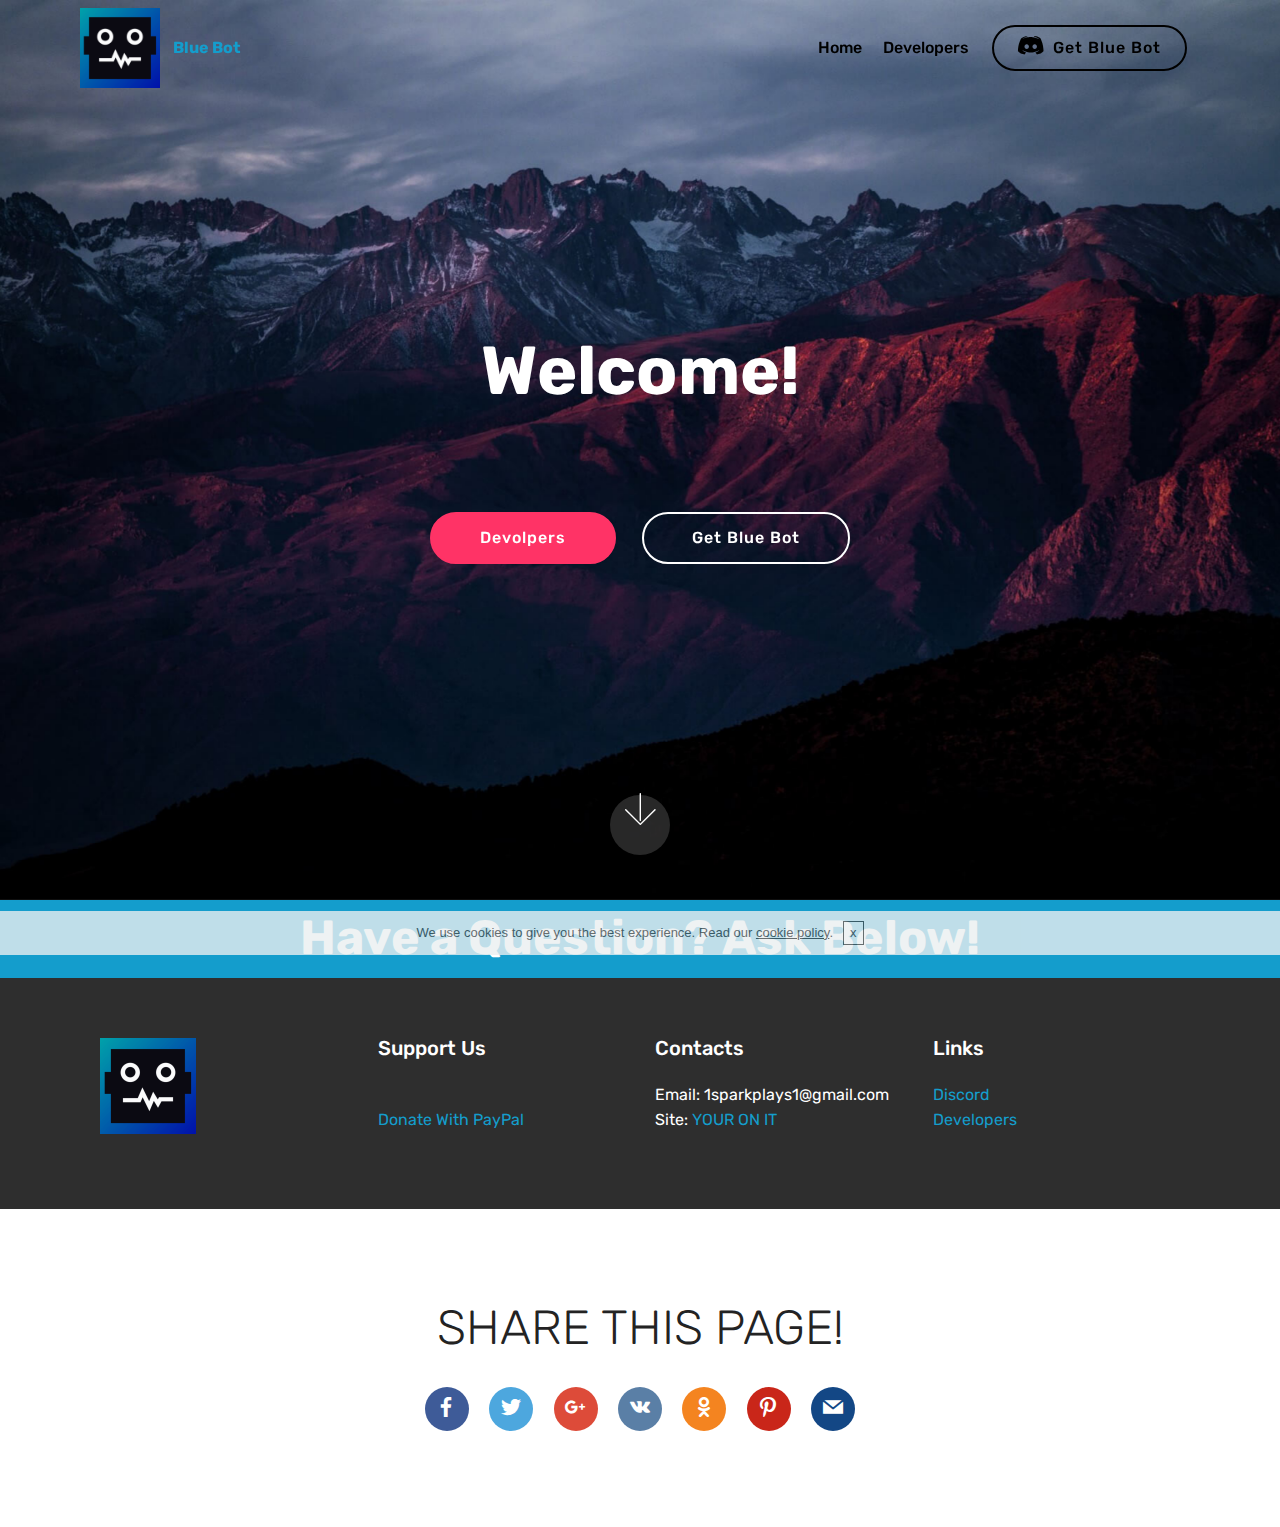
==== index.html @ a5792d83 "create github pages" ====
<!DOCTYPE html>
<html >
<head>
  <!-- Site made with Mobirise Website Builder v4.7.7, https://mobirise.com -->
  <meta charset="UTF-8">
  <meta http-equiv="X-UA-Compatible" content="IE=edge">
  <meta name="generator" content="Mobirise v4.7.7, mobirise.com">
  <meta name="viewport" content="width=device-width, initial-scale=1, minimum-scale=1">
  <link rel="shortcut icon" href="assets/images/08c8d04b954ec194db150d49f2ed9552-128x128.png" type="image/x-icon">
  <meta name="description" content="">
  <title>Home</title>
  <link rel="stylesheet" href="assets/web/assets/mobirise-icons/mobirise-icons.css">
  <link rel="stylesheet" href="assets/tether/tether.min.css">
  <link rel="stylesheet" href="assets/soundcloud-plugin/style.css">
  <link rel="stylesheet" href="assets/bootstrap/css/bootstrap.min.css">
  <link rel="stylesheet" href="assets/bootstrap/css/bootstrap-grid.min.css">
  <link rel="stylesheet" href="assets/bootstrap/css/bootstrap-reboot.min.css">
  <link rel="stylesheet" href="assets/facebook-plugin/style.css">
  <link rel="stylesheet" href="assets/socicon/css/styles.css">
  <link rel="stylesheet" href="assets/gdpr-plugin/gdpr-styles.css">
  <link rel="stylesheet" href="assets/dropdown/css/style.css">
  <link rel="stylesheet" href="assets/theme/css/style.css">
  <link rel="stylesheet" href="assets/mobirise/css/mbr-additional.css" type="text/css">
  
  
  
</head>
<body>
  <section class="menu cid-qTPZRqbiDo" once="menu" id="menu2-f">

    

    <nav class="navbar navbar-expand beta-menu navbar-dropdown align-items-center navbar-fixed-top navbar-toggleable-sm bg-color transparent">
        <button class="navbar-toggler navbar-toggler-right" type="button" data-toggle="collapse" data-target="#navbarSupportedContent" aria-controls="navbarSupportedContent" aria-expanded="false" aria-label="Toggle navigation">
            <div class="hamburger">
                <span></span>
                <span></span>
                <span></span>
                <span></span>
            </div>
        </button>
        <div class="menu-logo">
            <div class="navbar-brand">
                <span class="navbar-logo">
                    <a href="index.html">
                        <img src="assets/images/08c8d04b954ec194db150d49f2ed9552-192x192.png" alt="Mobirise" title="" style="height: 5rem;">
                    </a>
                </span>
                <span class="navbar-caption-wrap"><a class="navbar-caption text-primary display-4" href="index.html">
                        Blue Bot</a></span>
            </div>
        </div>
        <div class="collapse navbar-collapse" id="navbarSupportedContent">
            <ul class="navbar-nav nav-dropdown" data-app-modern-menu="true"><li class="nav-item">
                    <a class="nav-link link text-black display-4" href="index.html">
                        Home</a>
                </li>
                <li class="nav-item">
                    <a class="nav-link link text-black display-4" href="page1.html">
                        Developers</a>
                </li></ul>
            <div class="navbar-buttons mbr-section-btn"><a class="btn btn-sm btn-black-outline display-4" href="tel:+1-234-567-8901"><span class="socicon socicon-discord mbr-iconfont mbr-iconfont-btn"></span>Get Blue Bot</a></div>
        </div>
    </nav>
</section>

<section class="engine"><a href="https://mobirise.me/q">responsive site templates</a></section><section class="cid-qTkA127IK8 mbr-fullscreen mbr-parallax-background" id="header2-1">

    

    

    <div class="container align-center">
        <div class="row justify-content-md-center">
            <div class="mbr-white col-md-10">
                <h1 class="mbr-section-title mbr-bold pb-3 mbr-fonts-style display-1">
                    Welcome!</h1>
                
                <p class="mbr-text pb-3 mbr-fonts-style display-5">&nbsp;</p>
                <div class="mbr-section-btn"><a class="btn btn-md btn-secondary display-4" href="page1.html">Devolpers<br></a>
                    <a class="btn btn-md btn-white-outline display-4" href="https://discord.gg/A58zQ4x">Get Blue Bot</a></div>
            </div>
        </div>
    </div>
    <div class="mbr-arrow hidden-sm-down" aria-hidden="true">
        <a href="#next">
            <i class="mbri-down mbr-iconfont"></i>
        </a>
    </div>
</section>

<section once="" class="cid-qTPp5qChLN" id="footer6-9">

    

    

    <div class="container">
        <div class="media-container-row align-center mbr-white">
            <div class="col-12">
                <p class="mbr-text mb-0 mbr-fonts-style display-2"><strong>Have a Question? Ask Below!</strong></p>
            </div>
        </div>
    </div>
</section>

<section class="mbr-section mbr-section__comments" id="facebook-comments-block-8" data-rv-view="8" style="background-color: rgb(20, 157, 204); padding-top: 0rem; padding-bottom: 0rem;">
         
    <div class="mbr-section__container mbr-section__container--isolated addons-container">
        <div class="addons-row">
            
            <div class="addons-container-inner"><div class="googlePlaceholder" data-numposts=""><h2>GOOGLE COMMENTS WILL BE SHOWN ONLY WHEN YOUR SITE IS ONLINE</h2> <img src="assets/images/google-comments.jpg"></div></div>
           
        </div>
    </div>
</section>

<section class="cid-qTkAaeaxX5" id="footer1-2">

    

    

    <div class="container">
        <div class="media-container-row content text-white">
            <div class="col-12 col-md-3">
                <div class="media-wrap">
                    <a href="https://www.youtube.com/channel/UCNK_LqcLs-u08ijDaIgMAhg?view_as=subscriber">
                        <img src="assets/images/08c8d04b954ec194db150d49f2ed9552-192x192.png" alt="Mobirise" title="">
                    </a>
                </div>
            </div>
            <div class="col-12 col-md-3 mbr-fonts-style display-7">
                <h5 class="pb-3">Support Us</h5>
                <p class="mbr-text"><br><a href="https://www.paypal.me/BlueBot">Donate With PayPal</a></p>
            </div>
            <div class="col-12 col-md-3 mbr-fonts-style display-7">
                <h5 class="pb-3">
                    Contacts
                </h5>
                <p class="mbr-text">
                    Email: 1sparkplays1@gmail.com&nbsp;<br>Site: <a href="https://bluebot.tk">YOUR ON IT</a></p>
            </div>
            <div class="col-12 col-md-3 mbr-fonts-style display-7">
                <h5 class="pb-3">
                    Links
                </h5>
                <p class="mbr-text"><a href="https://discord.gg/A58zQ4x" target="_blank">Discord</a><br><a href="page1.html">Developers</a><a href="page1.html"><br></a></p>
            </div>
        </div>
        
    </div>
</section>

<section class="cid-qTPlSfVOID" id="social-buttons3-6">
    
    

    

    <div class="container">
        <div class="media-container-row">
            <div class="col-md-8 align-center">
                <h2 class="pb-3 mbr-section-title mbr-fonts-style display-2">
                    SHARE THIS PAGE!
                </h2>
                <div>
                    <div class="mbr-social-likes">
                        <span class="btn btn-social socicon-bg-facebook facebook mx-2" title="Share link on Facebook">
                            <i class="socicon socicon-facebook"></i>
                        </span>
                        <span class="btn btn-social twitter socicon-bg-twitter mx-2" title="Share link on Twitter">
                            <i class="socicon socicon-twitter"></i>
                        </span>
                        <span class="btn btn-social plusone socicon-bg-googleplus mx-2" title="Share link on Google+">
                            <i class="socicon socicon-googleplus"></i>
                        </span>
                        <span class="btn btn-social vkontakte socicon-bg-vkontakte mx-2" title="Share link on VKontakte">
                            <i class="socicon socicon-vkontakte"></i>
                        </span>
                        <span class="btn btn-social odnoklassniki socicon-bg-odnoklassniki mx-2" title="Share link on Odnoklassniki">
                            <i class="socicon socicon-odnoklassniki"></i>
                        </span>
                        <span class="btn btn-social pinterest socicon-bg-pinterest mx-2" title="Share link on Pinterest">
                            <i class="socicon socicon-pinterest"></i>
                        </span>
                        <span class="btn btn-social mailru socicon-bg-mail mx-2" title="Share link on Mailru">
                            <i class="socicon socicon-mail"></i>
                        </span>
                    </div>
                </div>
            </div>
        </div>
    </div>
</section>


  <script src="assets/web/assets/jquery/jquery.min.js"></script>
  <script src="assets/popper/popper.min.js"></script>
  <script src="assets/tether/tether.min.js"></script>
  <script src="assets/bootstrap/js/bootstrap.min.js"></script>
  <script src="https://connect.facebook.net/en_US/sdk.js#xfbml=1&version=v2.5"></script>
  <script src="https://apis.google.com/js/plusone.js"></script>
  <script src="assets/facebook-plugin/facebook-script.js"></script>
  <script src="assets/cookies-alert-plugin/cookies-alert-core.js"></script>
  <script src="assets/cookies-alert-plugin/cookies-alert-script.js"></script>
  <script src="assets/smoothscroll/smooth-scroll.js"></script>
  <script src="assets/touchswipe/jquery.touch-swipe.min.js"></script>
  <script src="assets/parallax/jarallax.min.js"></script>
  <script src="assets/sociallikes/social-likes.js"></script>
  <script src="assets/dropdown/js/script.min.js"></script>
  <script src="assets/theme/js/script.js"></script>
  
  
<input name="cookieData" type="hidden" data-cookie-text="We use cookies to give you the best experience. Read our <a href='privacy.html'>cookie policy</a>.">
  </body>
</html>
---- assets/web/assets/mobirise-icons/mobirise-icons.css ----
@font-face {
  font-family: 'MobiriseIcons';
  src:  url('mobirise-icons.eot?spat4u');
  src:  url('mobirise-icons.eot?spat4u#iefix') format('embedded-opentype'),
    url('mobirise-icons.ttf?spat4u') format('truetype'),
    url('mobirise-icons.woff?spat4u') format('woff'),
    url('mobirise-icons.svg?spat4u#MobiriseIcons') format('svg');
  font-weight: normal;
  font-style: normal;
}

[class^="mbri-"], [class*=" mbri-"] {
  /* use !important to prevent issues with browser extensions that change fonts */
  font-family: MobiriseIcons !important;
  speak: none;
  font-style: normal;
  font-weight: normal;
  font-variant: normal;
  text-transform: none;
  line-height: 1;

  /* Better Font Rendering =========== */
  -webkit-font-smoothing: antialiased;
  -moz-osx-font-smoothing: grayscale;
}

.mbri-add-submenu:before {
  content: "\e900";
}
.mbri-alert:before {
  content: "\e901";
}
.mbri-align-center:before {
  content: "\e902";
}
.mbri-align-justify:before {
  content: "\e903";
}
.mbri-align-left:before {
  content: "\e904";
}
.mbri-align-right:before {
  content: "\e905";
}
.mbri-android:before {
  content: "\e906";
}
.mbri-apple:before {
  content: "\e907";
}
.mbri-arrow-down:before {
  content: "\e908";
}
.mbri-arrow-next:before {
  content: "\e909";
}
.mbri-arrow-prev:before {
  content: "\e90a";
}
.mbri-arrow-up:before {
  content: "\e90b";
}
.mbri-bold:before {
  content: "\e90c";
}
.mbri-bookmark:before {
  content: "\e90d";
}
.mbri-bootstrap:before {
  content: "\e90e";
}
.mbri-briefcase:before {
  content: "\e90f";
}
.mbri-browse:before {
  content: "\e910";
}
.mbri-bulleted-list:before {
  content: "\e911";
}
.mbri-calendar:before {
  content: "\e912";
}
.mbri-camera:before {
  content: "\e913";
}
.mbri-cart-add:before {
  content: "\e914";
}
.mbri-cart-full:before {
  content: "\e915";
}
.mbri-cash:before {
  content: "\e916";
}
.mbri-change-style:before {
  content: "\e917";
}
.mbri-chat:before {
  content: "\e918";
}
.mbri-clock:before {
  content: "\e919";
}
.mbri-close:before {
  content: "\e91a";
}
.mbri-cloud:before {
  content: "\e91b";
}
.mbri-code:before {
  content: "\e91c";
}
.mbri-contact-form:before {
  content: "\e91d";
}
.mbri-credit-card:before {
  content: "\e91e";
}
.mbri-cursor-click:before {
  content: "\e91f";
}
.mbri-cust-feedback:before {
  content: "\e920";
}
.mbri-database:before {
  content: "\e921";
}
.mbri-delivery:before {
  content: "\e922";
}
.mbri-desktop:before {
  content: "\e923";
}
.mbri-devices:before {
  content: "\e924";
}
.mbri-down:before {
  content: "\e925";
}
.mbri-download:before {
  content: "\e989";
}
.mbri-drag-n-drop:before {
  content: "\e927";
}
.mbri-drag-n-drop2:before {
  content: "\e928";
}
.mbri-edit:before {
  content: "\e929";
}
.mbri-edit2:before {
  content: "\e92a";
}
.mbri-error:before {
  content: "\e92b";
}
.mbri-extension:before {
  content: "\e92c";
}
.mbri-features:before {
  content: "\e92d";
}
.mbri-file:before {
  content: "\e92e";
}
.mbri-flag:before {
  content: "\e92f";
}
.mbri-folder:before {
  content: "\e930";
}
.mbri-gift:before {
  content: "\e931";
}
.mbri-github:before {
  content: "\e932";
}
.mbri-globe:before {
  content: "\e933";
}
.mbri-globe-2:before {
  content: "\e934";
}
.mbri-growing-chart:before {
  content: "\e935";
}
.mbri-hearth:before {
  content: "\e936";
}
.mbri-help:before {
  content: "\e937";
}
.mbri-home:before {
  content: "\e938";
}
.mbri-hot-cup:before {
  content: "\e939";
}
.mbri-idea:before {
  content: "\e93a";
}
.mbri-image-gallery:before {
  content: "\e93b";
}
.mbri-image-slider:before {
  content: "\e93c";
}
.mbri-info:before {
  content: "\e93d";
}
.mbri-italic:before {
  content: "\e93e";
}
.mbri-key:before {
  content: "\e93f";
}
.mbri-laptop:before {
  content: "\e940";
}
.mbri-layers:before {
  content: "\e941";
}
.mbri-left-right:before {
  content: "\e942";
}
.mbri-left:before {
  content: "\e943";
}
.mbri-letter:before {
  content: "\e944";
}
.mbri-like:before {
  content: "\e945";
}
.mbri-link:before {
  content: "\e946";
}
.mbri-lock:before {
  content: "\e947";
}
.mbri-login:before {
  content: "\e948";
}
.mbri-logout:before {
  content: "\e949";
}
.mbri-magic-stick:before {
  content: "\e94a";
}
.mbri-map-pin:before {
  content: "\e94b";
}
.mbri-menu:before {
  content: "\e94c";
}
.mbri-mobile:before {
  content: "\e94d";
}
.mbri-mobile2:before {
  content: "\e94e";
}
.mbri-mobirise:before {
  content: "\e94f";
}
.mbri-more-horizontal:before {
  content: "\e950";
}
.mbri-more-vertical:before {
  content: "\e951";
}
.mbri-music:before {
  content: "\e952";
}
.mbri-new-file:before {
  content: "\e953";
}
.mbri-numbered-list:before {
  content: "\e954";
}
.mbri-opened-folder:before {
  content: "\e955";
}
.mbri-pages:before {
  content: "\e956";
}
.mbri-paper-plane:before {
  content: "\e957";
}
.mbri-paperclip:before {
  content: "\e958";
}
.mbri-photo:before {
  content: "\e959";
}
.mbri-photos:before {
  content: "\e95a";
}
.mbri-pin:before {
  content: "\e95b";
}
.mbri-play:before {
  content: "\e95c";
}
.mbri-plus:before {
  content: "\e95d";
}
.mbri-preview:before {
  content: "\e95e";
}
.mbri-print:before {
  content: "\e95f";
}
.mbri-protect:before {
  content: "\e960";
}
.mbri-question:before {
  content: "\e961";
}
.mbri-quote-left:before {
  content: "\e962";
}
.mbri-quote-right:before {
  content: "\e963";
}
.mbri-refresh:before {
  content: "\e964";
}
.mbri-responsive:before {
  content: "\e965";
}
.mbri-right:before {
  content: "\e966";
}
.mbri-rocket:before {
  content: "\e967";
}
.mbri-sad-face:before {
  content: "\e968";
}
.mbri-sale:before {
  content: "\e969";
}
.mbri-save:before {
  content: "\e96a";
}
.mbri-search:before {
  content: "\e96b";
}
.mbri-setting:before {
  content: "\e96c";
}
.mbri-setting2:before {
  content: "\e96d";
}
.mbri-setting3:before {
  content: "\e96e";
}
.mbri-share:before {
  content: "\e96f";
}
.mbri-shopping-bag:before {
  content: "\e970";
}
.mbri-shopping-basket:before {
  content: "\e971";
}
.mbri-shopping-cart:before {
  content: "\e972";
}
.mbri-sites:before {
  content: "\e973";
}
.mbri-smile-face:before {
  content: "\e974";
}
.mbri-speed:before {
  content: "\e975";
}
.mbri-star:before {
  content: "\e976";
}
.mbri-success:before {
  content: "\e977";
}
.mbri-sun:before {
  content: "\e978";
}
.mbri-sun2:before {
  content: "\e979";
}
.mbri-tablet:before {
  content: "\e97a";
}
.mbri-tablet-vertical:before {
  content: "\e97b";
}
.mbri-target:before {
  content: "\e97c";
}
.mbri-timer:before {
  content: "\e97d";
}
.mbri-to-ftp:before {
  content: "\e97e";
}
.mbri-to-local-drive:before {
  content: "\e97f";
}
.mbri-touch-swipe:before {
  content: "\e980";
}
.mbri-touch:before {
  content: "\e981";
}
.mbri-trash:before {
  content: "\e982";
}
.mbri-underline:before {
  content: "\e983";
}
.mbri-unlink:before {
  content: "\e984";
}
.mbri-unlock:before {
  content: "\e985";
}
.mbri-up-down:before {
  content: "\e986";
}
.mbri-up:before {
  content: "\e987";
}
.mbri-update:before {
  content: "\e988";
}
.mbri-upload:before {
 content: "\e926"; 
}
.mbri-user:before {
  content: "\e98a";
}
.mbri-user2:before {
  content: "\e98b";
}
.mbri-users:before {
  content: "\e98c";
}
.mbri-video:before {
  content: "\e98d";
}
.mbri-video-play:before {
  content: "\e98e";
}
.mbri-watch:before {
  content: "\e98f";
}
.mbri-website-theme:before {
  content: "\e990";
}
.mbri-wifi:before {
  content: "\e991";
}
.mbri-windows:before {
  content: "\e992";
}
.mbri-zoom-out:before {
  content: "\e993";
}
.mbri-redo:before {
  content: "\e994";
}
.mbri-undo:before {
  content: "\e995";
}
---- assets/soundcloud-plugin/style.css ----
.addons-container {
  position: relative;
  margin-left: auto;
  margin-right: auto;
  padding-right: 15px;
  padding-left: 15px; }
  @media (min-width: 576px) {
    .addons-container {
      padding-right: 15px;
      padding-left: 15px; } }
  @media (min-width: 768px) {
    .addons-container {
      padding-right: 15px;
      padding-left: 15px; } }
  @media (min-width: 992px) {
    .addons-container {
      padding-right: 15px;
      padding-left: 15px; } }
  @media (min-width: 1200px) {
    .addons-container {
      padding-right: 15px;
      padding-left: 15px; } }
  @media (min-width: 576px) {
    .addons-container {
      width: 540px;
      max-width: 100%; } }
  @media (min-width: 768px) {
    .addons-container {
      width: 720px;
      max-width: 100%; } }
  @media (min-width: 992px) {
    .addons-container {
      width: 960px;
      max-width: 100%; } }
  @media (min-width: 1200px) {
    .addons-container {
      width: 1140px;
      max-width: 100%; } }

.addons-container-inner{
    position: relative;
    width: 100%;
    min-height: 1px;
    padding-right: 15px;
    padding-left: 15px;
}
@media (min-width: 567px) {
    .addons-container-inner{
        -ms-flex: 0 0 66.666667%;
        flex: 0 0 66.666667%;
        max-width: 66.666667%;
    }
}
.addons-row{
    display: flex;
    justify-content:center;
}
---- assets/facebook-plugin/style.css ----
.mbr-section.mbr-section__comments{
    position: relative;
}
.mbr-section__comments{
    background-size: cover;
}
.addons-container {
  position: relative;
  margin-left: auto;
  margin-right: auto;
  padding-right: 15px;
  padding-left: 15px; }
  @media (min-width: 576px) {
    .addons-container {
      padding-right: 15px;
      padding-left: 15px; } }
  @media (min-width: 768px) {
    .addons-container {
      padding-right: 15px;
      padding-left: 15px; } }
  @media (min-width: 992px) {
    .addons-container {
      padding-right: 15px;
      padding-left: 15px; } }
  @media (min-width: 1200px) {
    .addons-container {
      padding-right: 15px;
      padding-left: 15px; } }
  @media (min-width: 576px) {
    .addons-container {
      width: 540px;
      max-width: 100%; } }
  @media (min-width: 768px) {
    .addons-container {
      width: 720px;
      max-width: 100%; } }
  @media (min-width: 992px) {
    .addons-container {
      width: 960px;
      max-width: 100%; } }
  @media (min-width: 1200px) {
    .addons-container {
      width: 1140px;
      max-width: 100%; } }

.addons-container-inner{
    position: relative;
    width: 100%;
    min-height: 1px;
    padding-right: 15px;
    padding-left: 15px;
}
@media (min-width: 567px) {
    .addons-container-inner{
        -ms-flex: 0 0 66.666667%;
        flex: 0 0 66.666667%;
        max-width: 66.666667%;
    }
}
.addons-row{
    display: flex;
    justify-content:center;
}
---- assets/socicon/css/styles.css ----
@charset "UTF-8";

@font-face {
  font-family: "socicon";
  src:url("../fonts/socicon.eot");
  src:url("../fonts/socicon.eot?#iefix") format("embedded-opentype"),
    url("../fonts/socicon.woff") format("woff"),
    url("../fonts/socicon.ttf") format("truetype"),
    url("../fonts/socicon.svg#socicon") format("svg");
  font-weight: normal;
  font-style: normal;

}

[data-icon]:before {
  font-family: "socicon" !important;
  content: attr(data-icon);
  font-style: normal !important;
  font-weight: normal !important;
  font-variant: normal !important;
  text-transform: none !important;
  speak: none;
  line-height: 1;
  -webkit-font-smoothing: antialiased;
  -moz-osx-font-smoothing: grayscale;
}

[class^="socicon-"]:before,
[class*=" socicon-"]:before {
  font-family: "socicon" !important;
  font-style: normal !important;
  font-weight: normal !important;
  font-variant: normal !important;
  text-transform: none !important;
  speak: none;
  line-height: 1;
  -webkit-font-smoothing: antialiased;
  -moz-osx-font-smoothing: grayscale;
}

.socicon-modelmayhem:before {
  content: "\e000";
}
.socicon-mixcloud:before {
  content: "\e001";
}
.socicon-drupal:before {
  content: "\e002";
}
.socicon-swarm:before {
  content: "\e003";
}
.socicon-istock:before {
  content: "\e004";
}
.socicon-yammer:before {
  content: "\e005";
}
.socicon-ello:before {
  content: "\e006";
}
.socicon-stackoverflow:before {
  content: "\e007";
}
.socicon-persona:before {
  content: "\e008";
}
.socicon-triplej:before {
  content: "\e009";
}
.socicon-houzz:before {
  content: "\e00a";
}
.socicon-rss:before {
  content: "\e00b";
}
.socicon-paypal:before {
  content: "\e00c";
}
.socicon-odnoklassniki:before {
  content: "\e00d";
}
.socicon-airbnb:before {
  content: "\e00e";
}
.socicon-periscope:before {
  content: "\e00f";
}
.socicon-outlook:before {
  content: "\e010";
}
.socicon-coderwall:before {
  content: "\e011";
}
.socicon-tripadvisor:before {
  content: "\e012";
}
.socicon-appnet:before {
  content: "\e013";
}
.socicon-goodreads:before {
  content: "\e014";
}
.socicon-tripit:before {
  content: "\e015";
}
.socicon-lanyrd:before {
  content: "\e016";
}
.socicon-slideshare:before {
  content: "\e017";
}
.socicon-buffer:before {
  content: "\e018";
}
.socicon-disqus:before {
  content: "\e019";
}
.socicon-vkontakte:before {
  content: "\e01a";
}
.socicon-whatsapp:before {
  content: "\e01b";
}
.socicon-patreon:before {
  content: "\e01c";
}
.socicon-storehouse:before {
  content: "\e01d";
}
.socicon-pocket:before {
  content: "\e01e";
}
.socicon-mail:before {
  content: "\e01f";
}
.socicon-blogger:before {
  content: "\e020";
}
.socicon-technorati:before {
  content: "\e021";
}
.socicon-reddit:before {
  content: "\e022";
}
.socicon-dribbble:before {
  content: "\e023";
}
.socicon-stumbleupon:before {
  content: "\e024";
}
.socicon-digg:before {
  content: "\e025";
}
.socicon-envato:before {
  content: "\e026";
}
.socicon-behance:before {
  content: "\e027";
}
.socicon-delicious:before {
  content: "\e028";
}
.socicon-deviantart:before {
  content: "\e029";
}
.socicon-forrst:before {
  content: "\e02a";
}
.socicon-play:before {
  content: "\e02b";
}
.socicon-zerply:before {
  content: "\e02c";
}
.socicon-wikipedia:before {
  content: "\e02d";
}
.socicon-apple:before {
  content: "\e02e";
}
.socicon-flattr:before {
  content: "\e02f";
}
.socicon-github:before {
  content: "\e030";
}
.socicon-renren:before {
  content: "\e031";
}
.socicon-friendfeed:before {
  content: "\e032";
}
.socicon-newsvine:before {
  content: "\e033";
}
.socicon-identica:before {
  content: "\e034";
}
.socicon-bebo:before {
  content: "\e035";
}
.socicon-zynga:before {
  content: "\e036";
}
.socicon-steam:before {
  content: "\e037";
}
.socicon-xbox:before {
  content: "\e038";
}
.socicon-windows:before {
  content: "\e039";
}
.socicon-qq:before {
  content: "\e03a";
}
.socicon-douban:before {
  content: "\e03b";
}
.socicon-meetup:before {
  content: "\e03c";
}
.socicon-playstation:before {
  content: "\e03d";
}
.socicon-android:before {
  content: "\e03e";
}
.socicon-snapchat:before {
  content: "\e03f";
}
.socicon-twitter:before {
  content: "\e040";
}
.socicon-facebook:before {
  content: "\e041";
}
.socicon-googleplus:before {
  content: "\e042";
}
.socicon-pinterest:before {
  content: "\e043";
}
.socicon-foursquare:before {
  content: "\e044";
}
.socicon-yahoo:before {
  content: "\e045";
}
.socicon-skype:before {
  content: "\e046";
}
.socicon-yelp:before {
  content: "\e047";
}
.socicon-feedburner:before {
  content: "\e048";
}
.socicon-linkedin:before {
  content: "\e049";
}
.socicon-viadeo:before {
  content: "\e04a";
}
.socicon-xing:before {
  content: "\e04b";
}
.socicon-myspace:before {
  content: "\e04c";
}
.socicon-soundcloud:before {
  content: "\e04d";
}
.socicon-spotify:before {
  content: "\e04e";
}
.socicon-grooveshark:before {
  content: "\e04f";
}
.socicon-lastfm:before {
  content: "\e050";
}
.socicon-youtube:before {
  content: "\e051";
}
.socicon-vimeo:before {
  content: "\e052";
}
.socicon-dailymotion:before {
  content: "\e053";
}
.socicon-vine:before {
  content: "\e054";
}
.socicon-flickr:before {
  content: "\e055";
}
.socicon-500px:before {
  content: "\e056";
}
.socicon-wordpress:before {
  content: "\e058";
}
.socicon-tumblr:before {
  content: "\e059";
}
.socicon-twitch:before {
  content: "\e05a";
}
.socicon-8tracks:before {
  content: "\e05b";
}
.socicon-amazon:before {
  content: "\e05c";
}
.socicon-icq:before {
  content: "\e05d";
}
.socicon-smugmug:before {
  content: "\e05e";
}
.socicon-ravelry:before {
  content: "\e05f";
}
.socicon-weibo:before {
  content: "\e060";
}
.socicon-baidu:before {
  content: "\e061";
}
.socicon-angellist:before {
  content: "\e062";
}
.socicon-ebay:before {
  content: "\e063";
}
.socicon-imdb:before {
  content: "\e064";
}
.socicon-stayfriends:before {
  content: "\e065";
}
.socicon-residentadvisor:before {
  content: "\e066";
}
.socicon-google:before {
  content: "\e067";
}
.socicon-yandex:before {
  content: "\e068";
}
.socicon-sharethis:before {
  content: "\e069";
}
.socicon-bandcamp:before {
  content: "\e06a";
}
.socicon-itunes:before {
  content: "\e06b";
}
.socicon-deezer:before {
  content: "\e06c";
}
.socicon-telegram:before {
  content: "\e06e";
}
.socicon-openid:before {
  content: "\e06f";
}
.socicon-amplement:before {
  content: "\e070";
}
.socicon-viber:before {
  content: "\e071";
}
.socicon-zomato:before {
  content: "\e072";
}
.socicon-draugiem:before {
  content: "\e074";
}
.socicon-endomodo:before {
  content: "\e075";
}
.socicon-filmweb:before {
  content: "\e076";
}
.socicon-stackexchange:before {
  content: "\e077";
}
.socicon-wykop:before {
  content: "\e078";
}
.socicon-teamspeak:before {
  content: "\e079";
}
.socicon-teamviewer:before {
  content: "\e07a";
}
.socicon-ventrilo:before {
  content: "\e07b";
}
.socicon-younow:before {
  content: "\e07c";
}
.socicon-raidcall:before {
  content: "\e07d";
}
.socicon-mumble:before {
  content: "\e07e";
}
.socicon-medium:before {
  content: "\e06d";
}
.socicon-bebee:before {
  content: "\e07f";
}
.socicon-hitbox:before {
  content: "\e080";
}
.socicon-reverbnation:before {
  content: "\e081";
}
.socicon-formulr:before {
  content: "\e082";
}
.socicon-instagram:before {
  content: "\e057";
}
.socicon-battlenet:before {
  content: "\e083";
}
.socicon-chrome:before {
  content: "\e084";
}
.socicon-discord:before {
  content: "\e086";
}
.socicon-issuu:before {
  content: "\e087";
}
.socicon-macos:before {
  content: "\e088";
}
.socicon-firefox:before {
  content: "\e089";
}
.socicon-opera:before {
  content: "\e08d";
}
.socicon-keybase:before {
  content: "\e090";
}
.socicon-alliance:before {
  content: "\e091";
}
.socicon-livejournal:before {
  content: "\e092";
}
.socicon-googlephotos:before {
  content: "\e093";
}
.socicon-horde:before {
  content: "\e094";
}
.socicon-etsy:before {
  content: "\e095";
}
.socicon-zapier:before {
  content: "\e096";
}
.socicon-google-scholar:before {
  content: "\e097";
}
.socicon-researchgate:before {
  content: "\e098";
}
.socicon-wechat:before {
  content: "\e099";
}
.socicon-strava:before {
  content: "\e09a";
}
.socicon-line:before {
  content: "\e09b";
}
.socicon-lyft:before {
  content: "\e09c";
}
.socicon-uber:before {
  content: "\e09d";
}
.socicon-songkick:before {
  content: "\e09e";
}
.socicon-viewbug:before {
  content: "\e09f";
}
.socicon-googlegroups:before {
  content: "\e0a0";
}
.socicon-quora:before {
  content: "\e073";
}
.socicon-diablo:before {
  content: "\e085";
}
.socicon-blizzard:before {
  content: "\e0a1";
}
.socicon-hearthstone:before {
  content: "\e08b";
}
.socicon-heroes:before {
  content: "\e08a";
}
.socicon-overwatch:before {
  content: "\e08c";
}
.socicon-warcraft:before {
  content: "\e08e";
}
.socicon-starcraft:before {
  content: "\e08f";
}
.socicon-beam:before {
  content: "\e0a2";
}
.socicon-curse:before {
  content: "\e0a3";
}
.socicon-player:before {
  content: "\e0a4";
}
.socicon-streamjar:before {
  content: "\e0a5";
}
.socicon-nintendo:before {
  content: "\e0a6";
}
.socicon-hellocoton:before {
  content: "\e0a7";
}
---- assets/gdpr-plugin/gdpr-styles.css ----
.gdpr-block {
    padding: 10px 0;
    font-size: 14px;
    display: block;
    text-align: center;
}
.gdpr-block.covert {
	display: none;
}
.gdpr-block label input {
    width: 15px;
    margin-right: 10px;
    vertical-align: middle;
}
.gdpr-block label {
    color: #a7a7a7;
    vertical-align: middle;
    user-select: none;
    margin-bottom: 0;
    display: inline;
}
---- assets/dropdown/css/style.css ----
.navbar-dropdown {
  left: 0;
  padding: 0;
  position: absolute;
  right: 0;
  top: 0;
  transition: all 0.45s ease;
  z-index: 1030;
  background: #282828; }
  .navbar-dropdown .navbar-logo {
    margin-right: 0.8rem;
    transition: margin 0.3s ease-in-out;
    vertical-align: middle; }
    .navbar-dropdown .navbar-logo img {
      height: 3.125rem;
      transition: all 0.3s ease-in-out; }
    .navbar-dropdown .navbar-logo.mbr-iconfont {
      font-size: 3.125rem;
      line-height: 3.125rem; }
  .navbar-dropdown .navbar-caption {
    font-weight: 700;
    white-space: normal;
    vertical-align: -4px;
    line-height: 3.125rem !important; }
    .navbar-dropdown .navbar-caption, .navbar-dropdown .navbar-caption:hover {
      color: inherit;
      text-decoration: none; }
  .navbar-dropdown .mbr-iconfont + .navbar-caption {
    vertical-align: -1px; }
  .navbar-dropdown.navbar-fixed-top {
    position: fixed; }
  .navbar-dropdown .navbar-brand span {
    vertical-align: -4px; }
  .navbar-dropdown.bg-color.transparent {
    background: none; }
  .navbar-dropdown.navbar-short .navbar-brand {
    padding: 0.625rem 0; }
    .navbar-dropdown.navbar-short .navbar-brand span {
      vertical-align: -1px; }
  .navbar-dropdown.navbar-short .navbar-caption {
    line-height: 2.375rem !important;
    vertical-align: -2px; }
  .navbar-dropdown.navbar-short .navbar-logo {
    margin-right: 0.5rem; }
    .navbar-dropdown.navbar-short .navbar-logo img {
      height: 2.375rem; }
    .navbar-dropdown.navbar-short .navbar-logo.mbr-iconfont {
      font-size: 2.375rem;
      line-height: 2.375rem; }
  .navbar-dropdown.navbar-short .mbr-table-cell {
    height: 3.625rem; }
  .navbar-dropdown .navbar-close {
    left: 0.6875rem;
    position: fixed;
    top: 0.75rem;
    z-index: 1000; }
  .navbar-dropdown .hamburger-icon {
    content: "";
    display: inline-block;
    vertical-align: middle;
    width: 16px;
    -webkit-box-shadow: 0 -6px 0 1px #282828,0 0 0 1px #282828,0 6px 0 1px #282828;
    -moz-box-shadow: 0 -6px 0 1px #282828,0 0 0 1px #282828,0 6px 0 1px #282828;
    box-shadow: 0 -6px 0 1px #282828,0 0 0 1px #282828,0 6px 0 1px #282828; }

.dropdown-menu .dropdown-toggle[data-toggle="dropdown-submenu"]::after {
  border-bottom: 0.35em solid transparent;
  border-left: 0.35em solid;
  border-right: 0;
  border-top: 0.35em solid transparent;
  margin-left: 0.3rem; }

.dropdown-menu .dropdown-item:focus {
  outline: 0; }

.nav-dropdown {
  font-size: 0.75rem;
  font-weight: 500;
  height: auto !important; }
  .nav-dropdown .nav-btn {
    padding-left: 1rem; }
  .nav-dropdown .link {
    margin: .667em 1.667em;
    font-weight: 500;
    padding: 0;
    transition: color .2s ease-in-out; }
    .nav-dropdown .link.dropdown-toggle {
      margin-right: 2.583em; }
      .nav-dropdown .link.dropdown-toggle::after {
        margin-left: .25rem;
        border-top: 0.35em solid;
        border-right: 0.35em solid transparent;
        border-left: 0.35em solid transparent;
        border-bottom: 0; }
      .nav-dropdown .link.dropdown-toggle[aria-expanded="true"] {
        margin: 0;
        padding: 0.667em 3.263em  0.667em 1.667em; }
  .nav-dropdown .link::after,
  .nav-dropdown .dropdown-item::after {
    color: inherit; }
  .nav-dropdown .btn {
    font-size: 0.75rem;
    font-weight: 700;
    letter-spacing: 0;
    margin-bottom: 0;
    padding-left: 1.25rem;
    padding-right: 1.25rem; }
  .nav-dropdown .dropdown-menu {
    border-radius: 0;
    border: 0;
    left: 0;
    margin: 0;
    padding-bottom: 1.25rem;
    padding-top: 1.25rem;
    position: relative; }
  .nav-dropdown .dropdown-submenu {
    margin-left: 0.125rem;
    top: 0; }
  .nav-dropdown .dropdown-item {
    font-weight: 500;
    line-height: 2;
    padding: 0.3846em 4.615em 0.3846em 1.5385em;
    position: relative;
    transition: color .2s ease-in-out, background-color .2s ease-in-out; }
    .nav-dropdown .dropdown-item::after {
      margin-top: -0.3077em;
      position: absolute;
      right: 1.1538em;
      top: 50%; }
    .nav-dropdown .dropdown-item:focus, .nav-dropdown .dropdown-item:hover {
      background: none; }

@media (max-width: 767px) {
  .nav-dropdown.navbar-toggleable-sm {
    bottom: 0;
    display: none;
    left: 0;
    overflow-x: hidden;
    position: fixed;
    top: 0;
    transform: translateX(-100%);
    -ms-transform: translateX(-100%);
    -webkit-transform: translateX(-100%);
    width: 18.75rem;
    z-index: 999; } }
.nav-dropdown.navbar-toggleable-xl {
  bottom: 0;
  display: none;
  left: 0;
  overflow-x: hidden;
  position: fixed;
  top: 0;
  transform: translateX(-100%);
  -ms-transform: translateX(-100%);
  -webkit-transform: translateX(-100%);
  width: 18.75rem;
  z-index: 999; }

.nav-dropdown-sm {
  display: block !important;
  overflow-x: hidden;
  overflow: auto;
  padding-top: 3.875rem; }
  .nav-dropdown-sm::after {
    content: "";
    display: block;
    height: 3rem;
    width: 100%; }
  .nav-dropdown-sm.collapse.in ~ .navbar-close {
    display: block !important; }
  .nav-dropdown-sm.collapsing, .nav-dropdown-sm.collapse.in {
    transform: translateX(0);
    -ms-transform: translateX(0);
    -webkit-transform: translateX(0);
    transition: all 0.25s ease-out;
    -webkit-transition: all 0.25s ease-out;
    background: #282828; }
  .nav-dropdown-sm.collapsing[aria-expanded="false"] {
    transform: translateX(-100%);
    -ms-transform: translateX(-100%);
    -webkit-transform: translateX(-100%); }
  .nav-dropdown-sm .nav-item {
    display: block;
    margin-left: 0 !important;
    padding-left: 0; }
  .nav-dropdown-sm .link,
  .nav-dropdown-sm .dropdown-item {
    border-top: 1px dotted rgba(255, 255, 255, 0.1);
    font-size: 0.8125rem;
    line-height: 1.6;
    margin: 0 !important;
    padding: 0.875rem 2.4rem 0.875rem 1.5625rem !important;
    position: relative;
    white-space: normal; }
    .nav-dropdown-sm .link:focus, .nav-dropdown-sm .link:hover,
    .nav-dropdown-sm .dropdown-item:focus,
    .nav-dropdown-sm .dropdown-item:hover {
      background: rgba(0, 0, 0, 0.2) !important;
      color: #c0a375; }
  .nav-dropdown-sm .nav-btn {
    position: relative;
    padding: 1.5625rem 1.5625rem 0 1.5625rem; }
    .nav-dropdown-sm .nav-btn::before {
      border-top: 1px dotted rgba(255, 255, 255, 0.1);
      content: "";
      left: 0;
      position: absolute;
      top: 0;
      width: 100%; }
    .nav-dropdown-sm .nav-btn + .nav-btn {
      padding-top: 0.625rem; }
      .nav-dropdown-sm .nav-btn + .nav-btn::before {
        display: none; }
  .nav-dropdown-sm .btn {
    padding: 0.625rem 0; }
  .nav-dropdown-sm .dropdown-toggle[data-toggle="dropdown-submenu"]::after {
    margin-left: .25rem;
    border-top: 0.35em solid;
    border-right: 0.35em solid transparent;
    border-left: 0.35em solid transparent;
    border-bottom: 0; }
  .nav-dropdown-sm .dropdown-toggle[data-toggle="dropdown-submenu"][aria-expanded="true"]::after {
    border-top: 0;
    border-right: 0.35em solid transparent;
    border-left: 0.35em solid transparent;
    border-bottom: 0.35em solid; }
  .nav-dropdown-sm .dropdown-menu {
    margin: 0;
    padding: 0;
    position: relative;
    top: 0;
    left: 0;
    width: 100%;
    border: 0;
    float: none;
    border-radius: 0;
    background: none; }
  .nav-dropdown-sm .dropdown-submenu {
    left: 100%;
    margin-left: 0.125rem;
    margin-top: -1.25rem;
    top: 0; }

.navbar-toggleable-sm .nav-dropdown .dropdown-menu {
  position: absolute; }

.navbar-toggleable-sm .nav-dropdown .dropdown-submenu {
  left: 100%;
  margin-left: 0.125rem;
  margin-top: -1.25rem;
  top: 0; }

.navbar-toggleable-sm.opened .nav-dropdown .dropdown-menu {
  position: relative; }

.navbar-toggleable-sm.opened .nav-dropdown .dropdown-submenu {
  left: 0;
  margin-left: 00rem;
  margin-top: 0rem;
  top: 0; }

.is-builder .nav-dropdown.collapsing {
  transition: none !important; }

/*# sourceMappingURL=style.css.map */
---- assets/theme/css/style.css ----
.engine {
	position: absolute;
	text-indent: -2400px;
	text-align: center;
	padding: 0;
	top: 0;
	left: -2400px;
}/*!
 * Mobirise v4 theme (https://mobirise.com/)
 * Copyright 2017 Mobirise
 */
section {
  background-color: #eeeeee; }

section,
.container,
.container-fluid {
  position: relative;
  word-wrap: break-word; }

a.mbr-iconfont:hover {
  text-decoration: none; }

.article .lead p, .article .lead ul, .article .lead ol, .article .lead pre, .article .lead blockquote {
  margin-bottom: 0; }

a {
  font-style: normal;
  font-weight: 400;
  cursor: pointer; }
  a, a:hover {
    text-decoration: none; }

figure {
  margin-bottom: 0; }

body {
  color: #232323; }

h1, h2, h3, h4, h5, h6,
.h1, .h2, .h3, .h4, .h5, .h6,
.display-1, .display-2, .display-3, .display-4 {
  line-height: 1;
  word-break: break-word;
  word-wrap: break-word; }

b, strong {
  font-weight: bold; }

blockquote {
  padding: 10px 0 10px 20px;
  position: relative;
  border-left: 2px solid;
  border-color: #ff3366; }

input:-webkit-autofill, input:-webkit-autofill:hover, input:-webkit-autofill:focus, input:-webkit-autofill:active {
  transition-delay: 9999s;
  transition-property: background-color, color; }

textarea[type="hidden"] {
  display: none; }

body {
  position: relative; }

section {
  background-position: 50% 50%;
  background-repeat: no-repeat;
  background-size: cover; }
  section .mbr-background-video,
  section .mbr-background-video-preview {
    position: absolute;
    bottom: 0;
    left: 0;
    right: 0;
    top: 0; }

.hidden {
  visibility: hidden; }

.mbr-z-index20 {
  z-index: 20; }

/*! Base colors */
.mbr-white {
  color: #ffffff; }

.mbr-black {
  color: #000000; }

.mbr-bg-white {
  background-color: #ffffff; }

.mbr-bg-black {
  background-color: #000000; }

/*! Text-aligns */
.align-left {
  text-align: left; }

.align-center {
  text-align: center; }

.align-right {
  text-align: right; }

@media (max-width: 767px) {
  .align-left, .align-center, .align-right, .mbr-section-btn, .mbr-section-title {
    text-align: center; } }
/*! Font-weight  */
.mbr-light {
  font-weight: 300; }

.mbr-regular {
  font-weight: 400; }

.mbr-semibold {
  font-weight: 500; }

.mbr-bold {
  font-weight: 700; }

/*! Media  */
.media-size-item {
  -webkit-flex: 1 1 auto;
  -moz-flex: 1 1 auto;
  -ms-flex: 1 1 auto;
  -o-flex: 1 1 auto;
  flex: 1 1 auto; }

.media-content {
  -webkit-flex-basis: 100%;
  flex-basis: 100%; }

.media-container-row {
  display: -ms-flexbox;
  display: -webkit-flex;
  display: flex;
  -webkit-flex-direction: row;
  -ms-flex-direction: row;
  flex-direction: row;
  -webkit-flex-wrap: wrap;
  -ms-flex-wrap: wrap;
  flex-wrap: wrap;
  -webkit-justify-content: center;
  -ms-flex-pack: center;
  justify-content: center;
  -webkit-align-content: center;
  -ms-flex-line-pack: center;
  align-content: center;
  -webkit-align-items: start;
  -ms-flex-align: start;
  align-items: start; }
  .media-container-row .media-size-item {
    width: 400px; }

.media-container-column {
  display: -ms-flexbox;
  display: -webkit-flex;
  display: flex;
  -webkit-flex-direction: column;
  -ms-flex-direction: column;
  flex-direction: column;
  -webkit-flex-wrap: wrap;
  -ms-flex-wrap: wrap;
  flex-wrap: wrap;
  -webkit-justify-content: center;
  -ms-flex-pack: center;
  justify-content: center;
  -webkit-align-content: center;
  -ms-flex-line-pack: center;
  align-content: center;
  -webkit-align-items: stretch;
  -ms-flex-align: stretch;
  align-items: stretch; }
  .media-container-column > * {
    width: 100%; }

@media (min-width: 992px) {
  .media-container-row {
    -webkit-flex-wrap: nowrap;
    -ms-flex-wrap: nowrap;
    flex-wrap: nowrap; } }
figure {
  overflow: hidden; }

figure[mbr-media-size] {
  transition: width 0.1s; }

.mbr-figure img, .mbr-figure iframe {
  display: block;
  width: 100%; }

.card {
  background-color: transparent;
  border: none; }

.card-img {
  text-align: center;
  flex-shrink: 0; }

.media {
  max-width: 100%;
  margin: 0 auto; }

.mbr-figure {
  -ms-flex-item-align: center;
  -ms-grid-row-align: center;
  -webkit-align-self: center;
  align-self: center; }

.media-container > div {
  max-width: 100%; }

.mbr-figure img, .card-img img {
  width: 100%; }

@media (max-width: 991px) {
  .media-size-item {
    width: auto !important; }

  .media {
    width: auto; }

  .mbr-figure {
    width: 100% !important; } }
/*! Buttons */
.mbr-section-btn {
  margin-left: -.25rem;
  margin-right: -.25rem;
  font-size: 0; }

nav .mbr-section-btn {
  margin-left: 0rem;
  margin-right: 0rem; }

/*! Btn icon margin */
.btn .mbr-iconfont, .btn.btn-sm .mbr-iconfont {
  cursor: pointer;
  margin-right: 0.5rem; }

.btn.btn-md .mbr-iconfont, .btn.btn-md .mbr-iconfont {
  margin-right: 0.8rem; }

.mbr-regular {
  font-weight: 400; }

.mbr-semibold {
  font-weight: 500; }

.mbr-bold {
  font-weight: 700; }

[type="submit"] {
  -webkit-appearance: none; }

/*! Full-screen */
.mbr-fullscreen .mbr-overlay {
  min-height: 100vh; }

.mbr-fullscreen {
  display: flex;
  display: -webkit-flex;
  display: -moz-flex;
  display: -ms-flex;
  display: -o-flex;
  align-items: center;
  -webkit-align-items: center;
  min-height: 100vh;
  padding-top: 3rem;
  padding-bottom: 3rem; }

/*! Map */
.map {
  height: 25rem;
  position: relative; }
  .map iframe {
    width: 100%;
    height: 100%; }

/* Form */
.form-asterisk {
  font-family: initial;
  position: absolute;
  top: -2px;
  font-weight: normal; }

/*! Scroll to top arrow */
.mbr-arrow-up {
  bottom: 25px;
  right: 90px;
  position: fixed;
  text-align: right;
  z-index: 5000;
  color: #ffffff;
  font-size: 32px;
  transform: rotate(180deg);
  -webkit-transform: rotate(180deg); }

.mbr-arrow-up a {
  background: rgba(0, 0, 0, 0.2);
  border-radius: 3px;
  color: #fff;
  display: inline-block;
  height: 60px;
  width: 60px;
  outline-style: none !important;
  position: relative;
  text-decoration: none;
  transition: all .3s ease-in-out;
  cursor: pointer;
  text-align: center; }
  .mbr-arrow-up a:hover {
    background-color: rgba(0, 0, 0, 0.4); }
  .mbr-arrow-up a i {
    line-height: 60px; }

.mbr-arrow-up-icon {
  display: block;
  color: #fff; }

.mbr-arrow-up-icon::before {
  content: "\203a";
  display: inline-block;
  font-family: serif;
  font-size: 32px;
  line-height: 1;
  font-style: normal;
  position: relative;
  top: 6px;
  left: -4px;
  -webkit-transform: rotate(-90deg);
  transform: rotate(-90deg); }

/*! Arrow Down */
.mbr-arrow {
  position: absolute;
  bottom: 45px;
  left: 50%;
  width: 60px;
  height: 60px;
  cursor: pointer;
  background-color: rgba(80, 80, 80, 0.5);
  border-radius: 50%;
  -webkit-transform: translateX(-50%);
  transform: translateX(-50%); }
  .mbr-arrow > a {
    display: inline-block;
    text-decoration: none;
    outline-style: none;
    -webkit-animation: arrowdown 1.7s ease-in-out infinite;
    animation: arrowdown 1.7s ease-in-out infinite; }
    .mbr-arrow > a > i {
      position: absolute;
      top: -2px;
      left: 15px;
      font-size: 2rem; }

@keyframes arrowdown {
  0% {
    transform: translateY(0px);
    -webkit-transform: translateY(0px); }
  50% {
    transform: translateY(-5px);
    -webkit-transform: translateY(-5px); }
  100% {
    transform: translateY(0px);
    -webkit-transform: translateY(0px); } }
@-webkit-keyframes arrowdown {
  0% {
    transform: translateY(0px);
    -webkit-transform: translateY(0px); }
  50% {
    transform: translateY(-5px);
    -webkit-transform: translateY(-5px); }
  100% {
    transform: translateY(0px);
    -webkit-transform: translateY(0px); } }
@media (max-width: 500px) {
  .mbr-arrow-up {
    left: 50%;
    right: auto;
    transform: translateX(-50%) rotate(180deg);
    -webkit-transform: translateX(-50%) rotate(180deg); } }
/*Gradients animation*/
@keyframes gradient-animation {
  from {
    background-position: 0% 100%;
    animation-timing-function: ease-in-out; }
  to {
    background-position: 100% 0%;
    animation-timing-function: ease-in-out; } }
@-webkit-keyframes gradient-animation {
  from {
    background-position: 0% 100%;
    animation-timing-function: ease-in-out; }
  to {
    background-position: 100% 0%;
    animation-timing-function: ease-in-out; } }
.bg-gradient {
  background-size: 200% 200%;
  animation: gradient-animation 5s infinite alternate;
  -webkit-animation: gradient-animation 5s infinite alternate; }

.menu .navbar-brand {
  display: -webkit-flex; }
  .menu .navbar-brand span {
    display: flex;
    display: -webkit-flex; }
  .menu .navbar-brand .navbar-caption-wrap {
    display: -webkit-flex; }
  .menu .navbar-brand .navbar-logo img {
    display: -webkit-flex; }
@media (min-width: 768px) and (max-width: 991px) {
  .menu .navbar-toggleable-sm .navbar-nav {
    display: -webkit-box;
    display: -webkit-flex;
    display: -ms-flexbox; } }
@media (min-width: 992px) {
  .menu .navbar-nav.nav-dropdown {
    display: -webkit-flex; }
  .menu .navbar-toggleable-sm .navbar-collapse {
    display: -webkit-flex !important; } }

/*# sourceMappingURL=style.css.map */
---- assets/mobirise/css/mbr-additional.css ----
@import url(https://fonts.googleapis.com/css?family=Rubik:300,300i,400,400i,500,500i,700,700i,900,900i);





body {
  font-style: normal;
  line-height: 1.5;
}
.mbr-section-title {
  font-style: normal;
  line-height: 1.2;
}
.mbr-section-subtitle {
  line-height: 1.3;
}
.mbr-text {
  font-style: normal;
  line-height: 1.6;
}
.display-1 {
  font-family: 'Rubik', sans-serif;
  font-size: 4.25rem;
}
.display-1 > .mbr-iconfont {
  font-size: 6.8rem;
}
.display-2 {
  font-family: 'Rubik', sans-serif;
  font-size: 3rem;
}
.display-2 > .mbr-iconfont {
  font-size: 4.8rem;
}
.display-4 {
  font-family: 'Rubik', sans-serif;
  font-size: 1rem;
}
.display-4 > .mbr-iconfont {
  font-size: 1.6rem;
}
.display-5 {
  font-family: 'Rubik', sans-serif;
  font-size: 1.5rem;
}
.display-5 > .mbr-iconfont {
  font-size: 2.4rem;
}
.display-7 {
  font-family: 'Rubik', sans-serif;
  font-size: 1rem;
}
.display-7 > .mbr-iconfont {
  font-size: 1.6rem;
}
/* ---- Fluid typography for mobile devices ---- */
/* 1.4 - font scale ratio ( bootstrap == 1.42857 ) */
/* 100vw - current viewport width */
/* (48 - 20)  48 == 48rem == 768px, 20 == 20rem == 320px(minimal supported viewport) */
/* 0.65 - min scale variable, may vary */
@media (max-width: 768px) {
  .display-1 {
    font-size: 3.4rem;
    font-size: calc( 2.1374999999999997rem + (4.25 - 2.1374999999999997) * ((100vw - 20rem) / (48 - 20)));
    line-height: calc( 1.4 * (2.1374999999999997rem + (4.25 - 2.1374999999999997) * ((100vw - 20rem) / (48 - 20))));
  }
  .display-2 {
    font-size: 2.4rem;
    font-size: calc( 1.7rem + (3 - 1.7) * ((100vw - 20rem) / (48 - 20)));
    line-height: calc( 1.4 * (1.7rem + (3 - 1.7) * ((100vw - 20rem) / (48 - 20))));
  }
  .display-4 {
    font-size: 0.8rem;
    font-size: calc( 1rem + (1 - 1) * ((100vw - 20rem) / (48 - 20)));
    line-height: calc( 1.4 * (1rem + (1 - 1) * ((100vw - 20rem) / (48 - 20))));
  }
  .display-5 {
    font-size: 1.2rem;
    font-size: calc( 1.175rem + (1.5 - 1.175) * ((100vw - 20rem) / (48 - 20)));
    line-height: calc( 1.4 * (1.175rem + (1.5 - 1.175) * ((100vw - 20rem) / (48 - 20))));
  }
}
/* Buttons */
.btn {
  font-weight: 500;
  border-width: 2px;
  font-style: normal;
  letter-spacing: 1px;
  margin: .4rem .8rem;
  white-space: normal;
  -webkit-transition: all 0.3s ease-in-out;
  -moz-transition: all 0.3s ease-in-out;
  transition: all 0.3s ease-in-out;
  padding: 1rem 3rem;
  border-radius: 3px;
  display: inline-flex;
  align-items: center;
  justify-content: center;
  word-break: break-word;
}
.btn-sm {
  font-weight: 500;
  letter-spacing: 1px;
  -webkit-transition: all 0.3s ease-in-out;
  -moz-transition: all 0.3s ease-in-out;
  transition: all 0.3s ease-in-out;
  padding: 0.6rem 1.5rem;
  border-radius: 3px;
}
.btn-md {
  font-weight: 500;
  letter-spacing: 1px;
  margin: .4rem .8rem !important;
  -webkit-transition: all 0.3s ease-in-out;
  -moz-transition: all 0.3s ease-in-out;
  transition: all 0.3s ease-in-out;
  padding: 1rem 3rem;
  border-radius: 3px;
}
.btn-lg {
  font-weight: 500;
  letter-spacing: 1px;
  margin: .4rem .8rem !important;
  -webkit-transition: all 0.3s ease-in-out;
  -moz-transition: all 0.3s ease-in-out;
  transition: all 0.3s ease-in-out;
  padding: 1.2rem 3.2rem;
  border-radius: 3px;
}
.bg-primary {
  background-color: #149dcc !important;
}
.bg-success {
  background-color: #f7ed4a !important;
}
.bg-info {
  background-color: #82786e !important;
}
.bg-warning {
  background-color: #879a9f !important;
}
.bg-danger {
  background-color: #b1a374 !important;
}
.btn-primary,
.btn-primary:active {
  background-color: #149dcc !important;
  border-color: #149dcc !important;
  color: #ffffff !important;
}
.btn-primary:hover,
.btn-primary:focus,
.btn-primary.focus,
.btn-primary.active {
  color: #ffffff !important;
  background-color: #0d6786 !important;
  border-color: #0d6786 !important;
}
.btn-primary.disabled,
.btn-primary:disabled {
  color: #ffffff !important;
  background-color: #0d6786 !important;
  border-color: #0d6786 !important;
}
.btn-secondary,
.btn-secondary:active {
  background-color: #ff3366 !important;
  border-color: #ff3366 !important;
  color: #ffffff !important;
}
.btn-secondary:hover,
.btn-secondary:focus,
.btn-secondary.focus,
.btn-secondary.active {
  color: #ffffff !important;
  background-color: #e50039 !important;
  border-color: #e50039 !important;
}
.btn-secondary.disabled,
.btn-secondary:disabled {
  color: #ffffff !important;
  background-color: #e50039 !important;
  border-color: #e50039 !important;
}
.btn-info,
.btn-info:active {
  background-color: #82786e !important;
  border-color: #82786e !important;
  color: #ffffff !important;
}
.btn-info:hover,
.btn-info:focus,
.btn-info.focus,
.btn-info.active {
  color: #ffffff !important;
  background-color: #59524b !important;
  border-color: #59524b !important;
}
.btn-info.disabled,
.btn-info:disabled {
  color: #ffffff !important;
  background-color: #59524b !important;
  border-color: #59524b !important;
}
.btn-success,
.btn-success:active {
  background-color: #f7ed4a !important;
  border-color: #f7ed4a !important;
  color: #3f3c03 !important;
}
.btn-success:hover,
.btn-success:focus,
.btn-success.focus,
.btn-success.active {
  color: #3f3c03 !important;
  background-color: #eadd0a !important;
  border-color: #eadd0a !important;
}
.btn-success.disabled,
.btn-success:disabled {
  color: #3f3c03 !important;
  background-color: #eadd0a !important;
  border-color: #eadd0a !important;
}
.btn-warning,
.btn-warning:active {
  background-color: #879a9f !important;
  border-color: #879a9f !important;
  color: #ffffff !important;
}
.btn-warning:hover,
.btn-warning:focus,
.btn-warning.focus,
.btn-warning.active {
  color: #ffffff !important;
  background-color: #617479 !important;
  border-color: #617479 !important;
}
.btn-warning.disabled,
.btn-warning:disabled {
  color: #ffffff !important;
  background-color: #617479 !important;
  border-color: #617479 !important;
}
.btn-danger,
.btn-danger:active {
  background-color: #b1a374 !important;
  border-color: #b1a374 !important;
  color: #ffffff !important;
}
.btn-danger:hover,
.btn-danger:focus,
.btn-danger.focus,
.btn-danger.active {
  color: #ffffff !important;
  background-color: #8b7d4e !important;
  border-color: #8b7d4e !important;
}
.btn-danger.disabled,
.btn-danger:disabled {
  color: #ffffff !important;
  background-color: #8b7d4e !important;
  border-color: #8b7d4e !important;
}
.btn-white {
  color: #333333 !important;
}
.btn-white,
.btn-white:active {
  background-color: #ffffff !important;
  border-color: #ffffff !important;
  color: #808080 !important;
}
.btn-white:hover,
.btn-white:focus,
.btn-white.focus,
.btn-white.active {
  color: #808080 !important;
  background-color: #d9d9d9 !important;
  border-color: #d9d9d9 !important;
}
.btn-white.disabled,
.btn-white:disabled {
  color: #808080 !important;
  background-color: #d9d9d9 !important;
  border-color: #d9d9d9 !important;
}
.btn-black,
.btn-black:active {
  background-color: #333333 !important;
  border-color: #333333 !important;
  color: #ffffff !important;
}
.btn-black:hover,
.btn-black:focus,
.btn-black.focus,
.btn-black.active {
  color: #ffffff !important;
  background-color: #0d0d0d !important;
  border-color: #0d0d0d !important;
}
.btn-black.disabled,
.btn-black:disabled {
  color: #ffffff !important;
  background-color: #0d0d0d !important;
  border-color: #0d0d0d !important;
}
.btn-primary-outline,
.btn-primary-outline:active {
  background: none;
  border-color: #0b566f;
  color: #0b566f;
}
.btn-primary-outline:hover,
.btn-primary-outline:focus,
.btn-primary-outline.focus,
.btn-primary-outline.active {
  color: #ffffff;
  background-color: #149dcc;
  border-color: #149dcc;
}
.btn-primary-outline.disabled,
.btn-primary-outline:disabled {
  color: #ffffff !important;
  background-color: #149dcc !important;
  border-color: #149dcc !important;
}
.btn-secondary-outline,
.btn-secondary-outline:active {
  background: none;
  border-color: #cc0033;
  color: #cc0033;
}
.btn-secondary-outline:hover,
.btn-secondary-outline:focus,
.btn-secondary-outline.focus,
.btn-secondary-outline.active {
  color: #ffffff;
  background-color: #ff3366;
  border-color: #ff3366;
}
.btn-secondary-outline.disabled,
.btn-secondary-outline:disabled {
  color: #ffffff !important;
  background-color: #ff3366 !important;
  border-color: #ff3366 !important;
}
.btn-info-outline,
.btn-info-outline:active {
  background: none;
  border-color: #4b453f;
  color: #4b453f;
}
.btn-info-outline:hover,
.btn-info-outline:focus,
.btn-info-outline.focus,
.btn-info-outline.active {
  color: #ffffff;
  background-color: #82786e;
  border-color: #82786e;
}
.btn-info-outline.disabled,
.btn-info-outline:disabled {
  color: #ffffff !important;
  background-color: #82786e !important;
  border-color: #82786e !important;
}
.btn-success-outline,
.btn-success-outline:active {
  background: none;
  border-color: #d2c609;
  color: #d2c609;
}
.btn-success-outline:hover,
.btn-success-outline:focus,
.btn-success-outline.focus,
.btn-success-outline.active {
  color: #3f3c03;
  background-color: #f7ed4a;
  border-color: #f7ed4a;
}
.btn-success-outline.disabled,
.btn-success-outline:disabled {
  color: #3f3c03 !important;
  background-color: #f7ed4a !important;
  border-color: #f7ed4a !important;
}
.btn-warning-outline,
.btn-warning-outline:active {
  background: none;
  border-color: #55666b;
  color: #55666b;
}
.btn-warning-outline:hover,
.btn-warning-outline:focus,
.btn-warning-outline.focus,
.btn-warning-outline.active {
  color: #ffffff;
  background-color: #879a9f;
  border-color: #879a9f;
}
.btn-warning-outline.disabled,
.btn-warning-outline:disabled {
  color: #ffffff !important;
  background-color: #879a9f !important;
  border-color: #879a9f !important;
}
.btn-danger-outline,
.btn-danger-outline:active {
  background: none;
  border-color: #7a6e45;
  color: #7a6e45;
}
.btn-danger-outline:hover,
.btn-danger-outline:focus,
.btn-danger-outline.focus,
.btn-danger-outline.active {
  color: #ffffff;
  background-color: #b1a374;
  border-color: #b1a374;
}
.btn-danger-outline.disabled,
.btn-danger-outline:disabled {
  color: #ffffff !important;
  background-color: #b1a374 !important;
  border-color: #b1a374 !important;
}
.btn-black-outline,
.btn-black-outline:active {
  background: none;
  border-color: #000000;
  color: #000000;
}
.btn-black-outline:hover,
.btn-black-outline:focus,
.btn-black-outline.focus,
.btn-black-outline.active {
  color: #ffffff;
  background-color: #333333;
  border-color: #333333;
}
.btn-black-outline.disabled,
.btn-black-outline:disabled {
  color: #ffffff !important;
  background-color: #333333 !important;
  border-color: #333333 !important;
}
.btn-white-outline,
.btn-white-outline:active,
.btn-white-outline.active {
  background: none;
  border-color: #ffffff;
  color: #ffffff;
}
.btn-white-outline:hover,
.btn-white-outline:focus,
.btn-white-outline.focus {
  color: #333333;
  background-color: #ffffff;
  border-color: #ffffff;
}
.text-primary {
  color: #149dcc !important;
}
.text-secondary {
  color: #ff3366 !important;
}
.text-success {
  color: #f7ed4a !important;
}
.text-info {
  color: #82786e !important;
}
.text-warning {
  color: #879a9f !important;
}
.text-danger {
  color: #b1a374 !important;
}
.text-white {
  color: #ffffff !important;
}
.text-black {
  color: #000000 !important;
}
a.text-primary:hover,
a.text-primary:focus {
  color: #0b566f !important;
}
a.text-secondary:hover,
a.text-secondary:focus {
  color: #cc0033 !important;
}
a.text-success:hover,
a.text-success:focus {
  color: #d2c609 !important;
}
a.text-info:hover,
a.text-info:focus {
  color: #4b453f !important;
}
a.text-warning:hover,
a.text-warning:focus {
  color: #55666b !important;
}
a.text-danger:hover,
a.text-danger:focus {
  color: #7a6e45 !important;
}
a.text-white:hover,
a.text-white:focus {
  color: #b3b3b3 !important;
}
a.text-black:hover,
a.text-black:focus {
  color: #4d4d4d !important;
}
.alert-success {
  background-color: #70c770;
}
.alert-info {
  background-color: #82786e;
}
.alert-warning {
  background-color: #879a9f;
}
.alert-danger {
  background-color: #b1a374;
}
.mbr-section-btn a.btn:not(.btn-form) {
  border-radius: 100px;
}
.mbr-section-btn a.btn:not(.btn-form):hover,
.mbr-section-btn a.btn:not(.btn-form):focus {
  box-shadow: none !important;
}
.mbr-section-btn a.btn:not(.btn-form):hover,
.mbr-section-btn a.btn:not(.btn-form):focus {
  box-shadow: 0 10px 40px 0 rgba(0, 0, 0, 0.2) !important;
  -webkit-box-shadow: 0 10px 40px 0 rgba(0, 0, 0, 0.2) !important;
}
.mbr-gallery-filter li a {
  border-radius: 100px !important;
}
.mbr-gallery-filter li.active .btn {
  background-color: #149dcc;
  border-color: #149dcc;
  color: #ffffff;
}
.mbr-gallery-filter li.active .btn:focus {
  box-shadow: none;
}
.nav-tabs .nav-link {
  border-radius: 100px !important;
}
.btn-form {
  border-radius: 0;
}
.btn-form:hover {
  cursor: pointer;
}
a,
a:hover {
  color: #149dcc;
}
.mbr-plan-header.bg-primary .mbr-plan-subtitle,
.mbr-plan-header.bg-primary .mbr-plan-price-desc {
  color: #b4e6f8;
}
.mbr-plan-header.bg-success .mbr-plan-subtitle,
.mbr-plan-header.bg-success .mbr-plan-price-desc {
  color: #ffffff;
}
.mbr-plan-header.bg-info .mbr-plan-subtitle,
.mbr-plan-header.bg-info .mbr-plan-price-desc {
  color: #beb8b2;
}
.mbr-plan-header.bg-warning .mbr-plan-subtitle,
.mbr-plan-header.bg-warning .mbr-plan-price-desc {
  color: #ced6d8;
}
.mbr-plan-header.bg-danger .mbr-plan-subtitle,
.mbr-plan-header.bg-danger .mbr-plan-price-desc {
  color: #dfd9c6;
}
/* Scroll to top button*/
.scrollToTop_wraper {
  display: none;
}
#scrollToTop a i:before {
  content: '';
  position: absolute;
  height: 40%;
  top: 25%;
  background: #fff;
  width: 2px;
  left: calc(50% - 1px);
}
#scrollToTop a i:after {
  content: '';
  position: absolute;
  display: block;
  border-top: 2px solid #fff;
  border-right: 2px solid #fff;
  width: 40%;
  height: 40%;
  left: 30%;
  bottom: 30%;
  transform: rotate(135deg);
}
/* Others*/
.note-check a[data-value=Rubik] {
  font-style: normal;
}
.mbr-arrow a {
  color: #ffffff;
}
@media (max-width: 767px) {
  .mbr-arrow {
    display: none;
  }
}
.form-control-label {
  position: relative;
  cursor: pointer;
  margin-bottom: .357em;
  padding: 0;
}
.alert {
  color: #ffffff;
  border-radius: 0;
  border: 0;
  font-size: .875rem;
  line-height: 1.5;
  margin-bottom: 1.875rem;
  padding: 1.25rem;
  position: relative;
}
.alert.alert-form::after {
  background-color: inherit;
  bottom: -7px;
  content: "";
  display: block;
  height: 14px;
  left: 50%;
  margin-left: -7px;
  position: absolute;
  transform: rotate(45deg);
  width: 14px;
}
.form-control {
  background-color: #f5f5f5;
  box-shadow: none;
  color: #565656;
  font-family: 'Rubik', sans-serif;
  font-size: 1rem;
  line-height: 1.43;
  min-height: 3.5em;
  padding: 1.07em .5em;
}
.form-control > .mbr-iconfont {
  font-size: 1.6rem;
}
.form-control,
.form-control:focus {
  border: 1px solid #e8e8e8;
}
.form-active .form-control:invalid {
  border-color: red;
}
.mbr-overlay {
  background-color: #000;
  bottom: 0;
  left: 0;
  opacity: .5;
  position: absolute;
  right: 0;
  top: 0;
  z-index: 0;
}
blockquote {
  font-style: italic;
  padding: 10px 0 10px 20px;
  font-size: 1.09rem;
  position: relative;
  border-color: #149dcc;
  border-width: 3px;
}
ul,
ol,
pre,
blockquote {
  margin-bottom: 2.3125rem;
}
pre {
  background: #f4f4f4;
  padding: 10px 24px;
  white-space: pre-wrap;
}
.inactive {
  -webkit-user-select: none;
  -moz-user-select: none;
  -ms-user-select: none;
  user-select: none;
  pointer-events: none;
  -webkit-user-drag: none;
  user-drag: none;
}
.mbr-section__comments .row {
  justify-content: center;
}
/* Forms */
.mbr-form .btn {
  margin: .4rem 0;
}
.mbr-form .input-group-btn a.btn {
  border-radius: 100px !important;
}
.mbr-form .input-group-btn a.btn:hover {
  box-shadow: 0 10px 40px 0 rgba(0, 0, 0, 0.2);
}
.mbr-form .input-group-btn button[type="submit"] {
  border-radius: 100px !important;
  padding: 1rem 3rem;
}
.mbr-form .input-group-btn button[type="submit"]:hover {
  box-shadow: 0 10px 40px 0 rgba(0, 0, 0, 0.2);
}
.form2 .form-control {
  border-top-left-radius: 100px;
  border-bottom-left-radius: 100px;
}
.form2 .input-group-btn a.btn {
  border-top-left-radius: 0 !important;
  border-bottom-left-radius: 0 !important;
}
.form2 .input-group-btn button[type="submit"] {
  border-top-left-radius: 0 !important;
  border-bottom-left-radius: 0 !important;
}
.form3 input[type="email"] {
  border-radius: 100px !important;
}
@media (max-width: 349px) {
  .form2 input[type="email"] {
    border-radius: 100px !important;
  }
  .form2 .input-group-btn a.btn {
    border-radius: 100px !important;
  }
  .form2 .input-group-btn button[type="submit"] {
    border-radius: 100px !important;
  }
}
@media (max-width: 767px) {
  .btn {
    font-size: .75rem !important;
  }
  .btn .mbr-iconfont {
    font-size: 1rem !important;
  }
}
/* Social block */
.btn-social {
  font-size: 20px;
  border-radius: 50%;
  padding: 0;
  width: 44px;
  height: 44px;
  line-height: 44px;
  text-align: center;
  position: relative;
  border: 2px solid #c0a375;
  border-color: #149dcc;
  color: #232323;
  cursor: pointer;
}
.btn-social i {
  top: 0;
  line-height: 44px;
  width: 44px;
}
.btn-social:hover {
  color: #fff;
  background: #149dcc;
}
.btn-social + .btn {
  margin-left: .1rem;
}
/* Footer */
.mbr-footer-content li::before,
.mbr-footer .mbr-contacts li::before {
  background: #149dcc;
}
.mbr-footer-content li a:hover,
.mbr-footer .mbr-contacts li a:hover {
  color: #149dcc;
}
.footer3 input[type="email"],
.footer4 input[type="email"] {
  border-radius: 100px !important;
}
.footer3 .input-group-btn a.btn,
.footer4 .input-group-btn a.btn {
  border-radius: 100px !important;
}
.footer3 .input-group-btn button[type="submit"],
.footer4 .input-group-btn button[type="submit"] {
  border-radius: 100px !important;
}
/* Headers*/
.header13 .form-inline input[type="email"],
.header14 .form-inline input[type="email"] {
  border-radius: 100px;
}
.header13 .form-inline input[type="text"],
.header14 .form-inline input[type="text"] {
  border-radius: 100px;
}
.header13 .form-inline input[type="tel"],
.header14 .form-inline input[type="tel"] {
  border-radius: 100px;
}
.header13 .form-inline a.btn,
.header14 .form-inline a.btn {
  border-radius: 100px;
}
.header13 .form-inline button,
.header14 .form-inline button {
  border-radius: 100px !important;
}
.offset-1 {
  margin-left: 8.33333%;
}
.offset-2 {
  margin-left: 16.66667%;
}
.offset-3 {
  margin-left: 25%;
}
.offset-4 {
  margin-left: 33.33333%;
}
.offset-5 {
  margin-left: 41.66667%;
}
.offset-6 {
  margin-left: 50%;
}
.offset-7 {
  margin-left: 58.33333%;
}
.offset-8 {
  margin-left: 66.66667%;
}
.offset-9 {
  margin-left: 75%;
}
.offset-10 {
  margin-left: 83.33333%;
}
.offset-11 {
  margin-left: 91.66667%;
}
@media (min-width: 576px) {
  .offset-sm-0 {
    margin-left: 0%;
  }
  .offset-sm-1 {
    margin-left: 8.33333%;
  }
  .offset-sm-2 {
    margin-left: 16.66667%;
  }
  .offset-sm-3 {
    margin-left: 25%;
  }
  .offset-sm-4 {
    margin-left: 33.33333%;
  }
  .offset-sm-5 {
    margin-left: 41.66667%;
  }
  .offset-sm-6 {
    margin-left: 50%;
  }
  .offset-sm-7 {
    margin-left: 58.33333%;
  }
  .offset-sm-8 {
    margin-left: 66.66667%;
  }
  .offset-sm-9 {
    margin-left: 75%;
  }
  .offset-sm-10 {
    margin-left: 83.33333%;
  }
  .offset-sm-11 {
    margin-left: 91.66667%;
  }
}
@media (min-width: 768px) {
  .offset-md-0 {
    margin-left: 0%;
  }
  .offset-md-1 {
    margin-left: 8.33333%;
  }
  .offset-md-2 {
    margin-left: 16.66667%;
  }
  .offset-md-3 {
    margin-left: 25%;
  }
  .offset-md-4 {
    margin-left: 33.33333%;
  }
  .offset-md-5 {
    margin-left: 41.66667%;
  }
  .offset-md-6 {
    margin-left: 50%;
  }
  .offset-md-7 {
    margin-left: 58.33333%;
  }
  .offset-md-8 {
    margin-left: 66.66667%;
  }
  .offset-md-9 {
    margin-left: 75%;
  }
  .offset-md-10 {
    margin-left: 83.33333%;
  }
  .offset-md-11 {
    margin-left: 91.66667%;
  }
}
@media (min-width: 992px) {
  .offset-lg-0 {
    margin-left: 0%;
  }
  .offset-lg-1 {
    margin-left: 8.33333%;
  }
  .offset-lg-2 {
    margin-left: 16.66667%;
  }
  .offset-lg-3 {
    margin-left: 25%;
  }
  .offset-lg-4 {
    margin-left: 33.33333%;
  }
  .offset-lg-5 {
    margin-left: 41.66667%;
  }
  .offset-lg-6 {
    margin-left: 50%;
  }
  .offset-lg-7 {
    margin-left: 58.33333%;
  }
  .offset-lg-8 {
    margin-left: 66.66667%;
  }
  .offset-lg-9 {
    margin-left: 75%;
  }
  .offset-lg-10 {
    margin-left: 83.33333%;
  }
  .offset-lg-11 {
    margin-left: 91.66667%;
  }
}
@media (min-width: 1200px) {
  .offset-xl-0 {
    margin-left: 0%;
  }
  .offset-xl-1 {
    margin-left: 8.33333%;
  }
  .offset-xl-2 {
    margin-left: 16.66667%;
  }
  .offset-xl-3 {
    margin-left: 25%;
  }
  .offset-xl-4 {
    margin-left: 33.33333%;
  }
  .offset-xl-5 {
    margin-left: 41.66667%;
  }
  .offset-xl-6 {
    margin-left: 50%;
  }
  .offset-xl-7 {
    margin-left: 58.33333%;
  }
  .offset-xl-8 {
    margin-left: 66.66667%;
  }
  .offset-xl-9 {
    margin-left: 75%;
  }
  .offset-xl-10 {
    margin-left: 83.33333%;
  }
  .offset-xl-11 {
    margin-left: 91.66667%;
  }
}
.navbar-toggler {
  -webkit-align-self: flex-start;
  -ms-flex-item-align: start;
  align-self: flex-start;
  padding: 0.25rem 0.75rem;
  font-size: 1.25rem;
  line-height: 1;
  background: transparent;
  border: 1px solid transparent;
  -webkit-border-radius: 0.25rem;
  border-radius: 0.25rem;
}
.navbar-toggler:focus,
.navbar-toggler:hover {
  text-decoration: none;
}
.navbar-toggler-icon {
  display: inline-block;
  width: 1.5em;
  height: 1.5em;
  vertical-align: middle;
  content: "";
  background: no-repeat center center;
  -webkit-background-size: 100% 100%;
  -o-background-size: 100% 100%;
  background-size: 100% 100%;
}
.navbar-toggler-left {
  position: absolute;
  left: 1rem;
}
.navbar-toggler-right {
  position: absolute;
  right: 1rem;
}
@media (max-width: 575px) {
  .navbar-toggleable .navbar-nav .dropdown-menu {
    position: static;
    float: none;
  }
  .navbar-toggleable > .container {
    padding-right: 0;
    padding-left: 0;
  }
}
@media (min-width: 576px) {
  .navbar-toggleable {
    -webkit-box-orient: horizontal;
    -webkit-box-direction: normal;
    -webkit-flex-direction: row;
    -ms-flex-direction: row;
    flex-direction: row;
    -webkit-flex-wrap: nowrap;
    -ms-flex-wrap: nowrap;
    flex-wrap: nowrap;
    -webkit-box-align: center;
    -webkit-align-items: center;
    -ms-flex-align: center;
    align-items: center;
  }
  .navbar-toggleable .navbar-nav {
    -webkit-box-orient: horizontal;
    -webkit-box-direction: normal;
    -webkit-flex-direction: row;
    -ms-flex-direction: row;
    flex-direction: row;
  }
  .navbar-toggleable .navbar-nav .nav-link {
    padding-right: .5rem;
    padding-left: .5rem;
  }
  .navbar-toggleable > .container {
    display: -webkit-box;
    display: -webkit-flex;
    display: -ms-flexbox;
    display: flex;
    -webkit-flex-wrap: nowrap;
    -ms-flex-wrap: nowrap;
    flex-wrap: nowrap;
    -webkit-box-align: center;
    -webkit-align-items: center;
    -ms-flex-align: center;
    align-items: center;
  }
  .navbar-toggleable .navbar-collapse {
    display: -webkit-box !important;
    display: -webkit-flex !important;
    display: -ms-flexbox !important;
    display: flex !important;
    width: 100%;
  }
  .navbar-toggleable .navbar-toggler {
    display: none;
  }
}
@media (max-width: 767px) {
  .navbar-toggleable-sm .navbar-nav .dropdown-menu {
    position: static;
    float: none;
  }
  .navbar-toggleable-sm > .container {
    padding-right: 0;
    padding-left: 0;
  }
}
@media (min-width: 768px) {
  .navbar-toggleable-sm {
    -webkit-box-orient: horizontal;
    -webkit-box-direction: normal;
    -webkit-flex-direction: row;
    -ms-flex-direction: row;
    flex-direction: row;
    -webkit-flex-wrap: nowrap;
    -ms-flex-wrap: nowrap;
    flex-wrap: nowrap;
    -webkit-box-align: center;
    -webkit-align-items: center;
    -ms-flex-align: center;
    align-items: center;
  }
  .navbar-toggleable-sm .navbar-nav {
    -webkit-box-orient: horizontal;
    -webkit-box-direction: normal;
    -webkit-flex-direction: row;
    -ms-flex-direction: row;
    flex-direction: row;
  }
  .navbar-toggleable-sm .navbar-nav .nav-link {
    padding-right: .5rem;
    padding-left: .5rem;
  }
  .navbar-toggleable-sm > .container {
    display: -webkit-box;
    display: -webkit-flex;
    display: -ms-flexbox;
    display: flex;
    -webkit-flex-wrap: nowrap;
    -ms-flex-wrap: nowrap;
    flex-wrap: nowrap;
    -webkit-box-align: center;
    -webkit-align-items: center;
    -ms-flex-align: center;
    align-items: center;
  }
  .navbar-toggleable-sm .navbar-collapse {
    display: -webkit-box !important;
    display: -webkit-flex !important;
    display: -ms-flexbox !important;
    display: flex !important;
    width: 100%;
  }
  .navbar-toggleable-sm .navbar-toggler {
    display: none;
  }
}
@media (max-width: 991px) {
  .navbar-toggleable-md .navbar-nav .dropdown-menu {
    position: static;
    float: none;
  }
  .navbar-toggleable-md > .container {
    padding-right: 0;
    padding-left: 0;
  }
}
@media (min-width: 992px) {
  .navbar-toggleable-md {
    -webkit-box-orient: horizontal;
    -webkit-box-direction: normal;
    -webkit-flex-direction: row;
    -ms-flex-direction: row;
    flex-direction: row;
    -webkit-flex-wrap: nowrap;
    -ms-flex-wrap: nowrap;
    flex-wrap: nowrap;
    -webkit-box-align: center;
    -webkit-align-items: center;
    -ms-flex-align: center;
    align-items: center;
  }
  .navbar-toggleable-md .navbar-nav {
    -webkit-box-orient: horizontal;
    -webkit-box-direction: normal;
    -webkit-flex-direction: row;
    -ms-flex-direction: row;
    flex-direction: row;
  }
  .navbar-toggleable-md .navbar-nav .nav-link {
    padding-right: .5rem;
    padding-left: .5rem;
  }
  .navbar-toggleable-md > .container {
    display: -webkit-box;
    display: -webkit-flex;
    display: -ms-flexbox;
    display: flex;
    -webkit-flex-wrap: nowrap;
    -ms-flex-wrap: nowrap;
    flex-wrap: nowrap;
    -webkit-box-align: center;
    -webkit-align-items: center;
    -ms-flex-align: center;
    align-items: center;
  }
  .navbar-toggleable-md .navbar-collapse {
    display: -webkit-box !important;
    display: -webkit-flex !important;
    display: -ms-flexbox !important;
    display: flex !important;
    width: 100%;
  }
  .navbar-toggleable-md .navbar-toggler {
    display: none;
  }
}
@media (max-width: 1199px) {
  .navbar-toggleable-lg .navbar-nav .dropdown-menu {
    position: static;
    float: none;
  }
  .navbar-toggleable-lg > .container {
    padding-right: 0;
    padding-left: 0;
  }
}
@media (min-width: 1200px) {
  .navbar-toggleable-lg {
    -webkit-box-orient: horizontal;
    -webkit-box-direction: normal;
    -webkit-flex-direction: row;
    -ms-flex-direction: row;
    flex-direction: row;
    -webkit-flex-wrap: nowrap;
    -ms-flex-wrap: nowrap;
    flex-wrap: nowrap;
    -webkit-box-align: center;
    -webkit-align-items: center;
    -ms-flex-align: center;
    align-items: center;
  }
  .navbar-toggleable-lg .navbar-nav {
    -webkit-box-orient: horizontal;
    -webkit-box-direction: normal;
    -webkit-flex-direction: row;
    -ms-flex-direction: row;
    flex-direction: row;
  }
  .navbar-toggleable-lg .navbar-nav .nav-link {
    padding-right: .5rem;
    padding-left: .5rem;
  }
  .navbar-toggleable-lg > .container {
    display: -webkit-box;
    display: -webkit-flex;
    display: -ms-flexbox;
    display: flex;
    -webkit-flex-wrap: nowrap;
    -ms-flex-wrap: nowrap;
    flex-wrap: nowrap;
    -webkit-box-align: center;
    -webkit-align-items: center;
    -ms-flex-align: center;
    align-items: center;
  }
  .navbar-toggleable-lg .navbar-collapse {
    display: -webkit-box !important;
    display: -webkit-flex !important;
    display: -ms-flexbox !important;
    display: flex !important;
    width: 100%;
  }
  .navbar-toggleable-lg .navbar-toggler {
    display: none;
  }
}
.navbar-toggleable-xl {
  -webkit-box-orient: horizontal;
  -webkit-box-direction: normal;
  -webkit-flex-direction: row;
  -ms-flex-direction: row;
  flex-direction: row;
  -webkit-flex-wrap: nowrap;
  -ms-flex-wrap: nowrap;
  flex-wrap: nowrap;
  -webkit-box-align: center;
  -webkit-align-items: center;
  -ms-flex-align: center;
  align-items: center;
}
.navbar-toggleable-xl .navbar-nav .dropdown-menu {
  position: static;
  float: none;
}
.navbar-toggleable-xl > .container {
  padding-right: 0;
  padding-left: 0;
}
.navbar-toggleable-xl .navbar-nav {
  -webkit-box-orient: horizontal;
  -webkit-box-direction: normal;
  -webkit-flex-direction: row;
  -ms-flex-direction: row;
  flex-direction: row;
}
.navbar-toggleable-xl .navbar-nav .nav-link {
  padding-right: .5rem;
  padding-left: .5rem;
}
.navbar-toggleable-xl > .container {
  display: -webkit-box;
  display: -webkit-flex;
  display: -ms-flexbox;
  display: flex;
  -webkit-flex-wrap: nowrap;
  -ms-flex-wrap: nowrap;
  flex-wrap: nowrap;
  -webkit-box-align: center;
  -webkit-align-items: center;
  -ms-flex-align: center;
  align-items: center;
}
.navbar-toggleable-xl .navbar-collapse {
  display: -webkit-box !important;
  display: -webkit-flex !important;
  display: -ms-flexbox !important;
  display: flex !important;
  width: 100%;
}
.navbar-toggleable-xl .navbar-toggler {
  display: none;
}
.card-img {
  width: auto;
}
.menu .navbar.collapsed:not(.beta-menu) {
  flex-direction: column;
}
.carousel-item.active,
.carousel-item-next,
.carousel-item-prev {
  display: -webkit-box;
  display: -webkit-flex;
  display: -ms-flexbox;
  display: flex;
}
.note-air-layout .dropup .dropdown-menu,
.note-air-layout .navbar-fixed-bottom .dropdown .dropdown-menu {
  bottom: initial !important;
}
html,
body {
  height: auto;
  min-height: 100vh;
}
.dropup .dropdown-toggle::after {
  display: none;
}
.cid-qTPZRqbiDo .navbar {
  background: #232323;
  transition: none;
  min-height: 77px;
  padding: .5rem 0;
}
.cid-qTPZRqbiDo .navbar-dropdown.bg-color.transparent.opened {
  background: #232323;
}
.cid-qTPZRqbiDo a {
  font-style: normal;
}
.cid-qTPZRqbiDo .nav-item span {
  padding-right: 0.4em;
  line-height: 0.5em;
  vertical-align: text-bottom;
  position: relative;
  text-decoration: none;
}
.cid-qTPZRqbiDo .nav-item a {
  display: flex;
  align-items: center;
  justify-content: center;
  padding: 0.7rem 0 !important;
  margin: 0rem .65rem !important;
}
.cid-qTPZRqbiDo .nav-item:focus,
.cid-qTPZRqbiDo .nav-link:focus {
  outline: none;
}
.cid-qTPZRqbiDo .btn {
  padding: 0.4rem 1.5rem;
  display: inline-flex;
  align-items: center;
}
.cid-qTPZRqbiDo .btn .mbr-iconfont {
  font-size: 1.6rem;
}
.cid-qTPZRqbiDo .menu-logo {
  margin-right: auto;
}
.cid-qTPZRqbiDo .menu-logo .navbar-brand {
  display: flex;
  margin-left: 5rem;
  padding: 0;
  transition: padding .2s;
  min-height: 3.8rem;
  align-items: center;
}
.cid-qTPZRqbiDo .menu-logo .navbar-brand .navbar-caption-wrap {
  display: flex;
  -webkit-align-items: center;
  align-items: center;
  word-break: break-word;
  min-width: 7rem;
  margin: .3rem 0;
}
.cid-qTPZRqbiDo .menu-logo .navbar-brand .navbar-caption-wrap .navbar-caption {
  line-height: 1.2rem !important;
  padding-right: 2rem;
}
.cid-qTPZRqbiDo .menu-logo .navbar-brand .navbar-logo {
  font-size: 4rem;
  transition: font-size 0.25s;
}
.cid-qTPZRqbiDo .menu-logo .navbar-brand .navbar-logo img {
  display: flex;
}
.cid-qTPZRqbiDo .menu-logo .navbar-brand .navbar-logo .mbr-iconfont {
  transition: font-size 0.25s;
}
.cid-qTPZRqbiDo .navbar-toggleable-sm .navbar-collapse {
  justify-content: flex-end;
  -webkit-justify-content: flex-end;
  padding-right: 5rem;
  width: auto;
}
.cid-qTPZRqbiDo .navbar-toggleable-sm .navbar-collapse .navbar-nav {
  flex-wrap: wrap;
  -webkit-flex-wrap: wrap;
  padding-left: 0;
}
.cid-qTPZRqbiDo .navbar-toggleable-sm .navbar-collapse .navbar-nav .nav-item {
  -webkit-align-self: center;
  align-self: center;
}
.cid-qTPZRqbiDo .navbar-toggleable-sm .navbar-collapse .navbar-buttons {
  padding-left: 0;
  padding-bottom: 0;
}
.cid-qTPZRqbiDo .dropdown .dropdown-menu {
  background: #232323;
  display: none;
  position: absolute;
  min-width: 5rem;
  padding-top: 1.4rem;
  padding-bottom: 1.4rem;
  text-align: left;
}
.cid-qTPZRqbiDo .dropdown .dropdown-menu .dropdown-item {
  width: auto;
  padding: 0.235em 1.5385em 0.235em 1.5385em !important;
}
.cid-qTPZRqbiDo .dropdown .dropdown-menu .dropdown-item::after {
  right: 0.5rem;
}
.cid-qTPZRqbiDo .dropdown .dropdown-menu .dropdown-submenu {
  margin: 0;
}
.cid-qTPZRqbiDo .dropdown.open > .dropdown-menu {
  display: block;
}
.cid-qTPZRqbiDo .navbar-toggleable-sm.opened:after {
  position: absolute;
  width: 100vw;
  height: 100vh;
  content: '';
  background-color: rgba(0, 0, 0, 0.1);
  left: 0;
  bottom: 0;
  transform: translateY(100%);
  -webkit-transform: translateY(100%);
  z-index: 1000;
}
.cid-qTPZRqbiDo .navbar.navbar-short {
  min-height: 60px;
  transition: all .2s;
}
.cid-qTPZRqbiDo .navbar.navbar-short .navbar-toggler-right {
  top: 20px;
}
.cid-qTPZRqbiDo .navbar.navbar-short .navbar-logo a {
  font-size: 2.5rem !important;
  line-height: 2.5rem;
  transition: font-size 0.25s;
}
.cid-qTPZRqbiDo .navbar.navbar-short .navbar-logo a .mbr-iconfont {
  font-size: 2.5rem !important;
}
.cid-qTPZRqbiDo .navbar.navbar-short .navbar-logo a img {
  height: 3rem !important;
}
.cid-qTPZRqbiDo .navbar.navbar-short .navbar-brand {
  min-height: 3rem;
}
.cid-qTPZRqbiDo button.navbar-toggler {
  width: 31px;
  height: 18px;
  cursor: pointer;
  transition: all .2s;
  top: 1.5rem;
  right: 1rem;
}
.cid-qTPZRqbiDo button.navbar-toggler:focus {
  outline: none;
}
.cid-qTPZRqbiDo button.navbar-toggler .hamburger span {
  position: absolute;
  right: 0;
  width: 30px;
  height: 2px;
  border-right: 5px;
  background-color: #232323;
}
.cid-qTPZRqbiDo button.navbar-toggler .hamburger span:nth-child(1) {
  top: 0;
  transition: all .2s;
}
.cid-qTPZRqbiDo button.navbar-toggler .hamburger span:nth-child(2) {
  top: 8px;
  transition: all .15s;
}
.cid-qTPZRqbiDo button.navbar-toggler .hamburger span:nth-child(3) {
  top: 8px;
  transition: all .15s;
}
.cid-qTPZRqbiDo button.navbar-toggler .hamburger span:nth-child(4) {
  top: 16px;
  transition: all .2s;
}
.cid-qTPZRqbiDo nav.opened .hamburger span:nth-child(1) {
  top: 8px;
  width: 0;
  opacity: 0;
  right: 50%;
  transition: all .2s;
}
.cid-qTPZRqbiDo nav.opened .hamburger span:nth-child(2) {
  -webkit-transform: rotate(45deg);
  transform: rotate(45deg);
  transition: all .25s;
}
.cid-qTPZRqbiDo nav.opened .hamburger span:nth-child(3) {
  -webkit-transform: rotate(-45deg);
  transform: rotate(-45deg);
  transition: all .25s;
}
.cid-qTPZRqbiDo nav.opened .hamburger span:nth-child(4) {
  top: 8px;
  width: 0;
  opacity: 0;
  right: 50%;
  transition: all .2s;
}
.cid-qTPZRqbiDo .collapsed.navbar-expand {
  flex-direction: column;
}
.cid-qTPZRqbiDo .collapsed .btn {
  display: flex;
}
.cid-qTPZRqbiDo .collapsed .navbar-collapse {
  display: none !important;
  padding-right: 0 !important;
}
.cid-qTPZRqbiDo .collapsed .navbar-collapse.collapsing,
.cid-qTPZRqbiDo .collapsed .navbar-collapse.show {
  display: block !important;
}
.cid-qTPZRqbiDo .collapsed .navbar-collapse.collapsing .navbar-nav,
.cid-qTPZRqbiDo .collapsed .navbar-collapse.show .navbar-nav {
  display: block;
  text-align: center;
}
.cid-qTPZRqbiDo .collapsed .navbar-collapse.collapsing .navbar-nav .nav-item,
.cid-qTPZRqbiDo .collapsed .navbar-collapse.show .navbar-nav .nav-item {
  clear: both;
}
.cid-qTPZRqbiDo .collapsed .navbar-collapse.collapsing .navbar-buttons,
.cid-qTPZRqbiDo .collapsed .navbar-collapse.show .navbar-buttons {
  text-align: center;
}
.cid-qTPZRqbiDo .collapsed .navbar-collapse.collapsing .navbar-buttons:last-child,
.cid-qTPZRqbiDo .collapsed .navbar-collapse.show .navbar-buttons:last-child {
  margin-bottom: 1rem;
}
.cid-qTPZRqbiDo .collapsed button.navbar-toggler {
  display: block;
}
.cid-qTPZRqbiDo .collapsed .navbar-brand {
  margin-left: 1rem !important;
}
.cid-qTPZRqbiDo .collapsed .navbar-toggleable-sm {
  flex-direction: column;
  -webkit-flex-direction: column;
}
.cid-qTPZRqbiDo .collapsed .dropdown .dropdown-menu {
  width: 100%;
  text-align: center;
  position: relative;
  opacity: 0;
  display: block;
  height: 0;
  visibility: hidden;
  padding: 0;
  transition-duration: .5s;
  transition-property: opacity,padding,height;
}
.cid-qTPZRqbiDo .collapsed .dropdown.open > .dropdown-menu {
  position: relative;
  opacity: 1;
  height: auto;
  padding: 1.4rem 0;
  visibility: visible;
}
.cid-qTPZRqbiDo .collapsed .dropdown .dropdown-submenu {
  left: 0;
  text-align: center;
  width: 100%;
}
.cid-qTPZRqbiDo .collapsed .dropdown .dropdown-toggle[data-toggle="dropdown-submenu"]::after {
  margin-top: 0;
  position: inherit;
  right: 0;
  top: 50%;
  display: inline-block;
  width: 0;
  height: 0;
  margin-left: .3em;
  vertical-align: middle;
  content: "";
  border-top: .30em solid;
  border-right: .30em solid transparent;
  border-left: .30em solid transparent;
}
@media (max-width: 991px) {
  .cid-qTPZRqbiDo.navbar-expand {
    flex-direction: column;
  }
  .cid-qTPZRqbiDo img {
    height: 3.8rem !important;
  }
  .cid-qTPZRqbiDo .btn {
    display: flex;
  }
  .cid-qTPZRqbiDo button.navbar-toggler {
    display: block;
  }
  .cid-qTPZRqbiDo .navbar-brand {
    margin-left: 1rem !important;
  }
  .cid-qTPZRqbiDo .navbar-toggleable-sm {
    flex-direction: column;
    -webkit-flex-direction: column;
  }
  .cid-qTPZRqbiDo .navbar-collapse {
    display: none !important;
    padding-right: 0 !important;
  }
  .cid-qTPZRqbiDo .navbar-collapse.collapsing,
  .cid-qTPZRqbiDo .navbar-collapse.show {
    display: block !important;
  }
  .cid-qTPZRqbiDo .navbar-collapse.collapsing .navbar-nav,
  .cid-qTPZRqbiDo .navbar-collapse.show .navbar-nav {
    display: block;
    text-align: center;
  }
  .cid-qTPZRqbiDo .navbar-collapse.collapsing .navbar-nav .nav-item,
  .cid-qTPZRqbiDo .navbar-collapse.show .navbar-nav .nav-item {
    clear: both;
  }
  .cid-qTPZRqbiDo .navbar-collapse.collapsing .navbar-buttons,
  .cid-qTPZRqbiDo .navbar-collapse.show .navbar-buttons {
    text-align: center;
  }
  .cid-qTPZRqbiDo .navbar-collapse.collapsing .navbar-buttons:last-child,
  .cid-qTPZRqbiDo .navbar-collapse.show .navbar-buttons:last-child {
    margin-bottom: 1rem;
  }
  .cid-qTPZRqbiDo .dropdown .dropdown-menu {
    width: 100%;
    text-align: center;
    position: relative;
    opacity: 0;
    display: block;
    height: 0;
    visibility: hidden;
    padding: 0;
    transition-duration: .5s;
    transition-property: opacity,padding,height;
  }
  .cid-qTPZRqbiDo .dropdown.open > .dropdown-menu {
    position: relative;
    opacity: 1;
    height: auto;
    padding: 1.4rem 0;
    visibility: visible;
  }
  .cid-qTPZRqbiDo .dropdown .dropdown-submenu {
    left: 0;
    text-align: center;
    width: 100%;
  }
  .cid-qTPZRqbiDo .dropdown .dropdown-toggle[data-toggle="dropdown-submenu"]::after {
    margin-top: 0;
    position: inherit;
    right: 0;
    top: 50%;
    display: inline-block;
    width: 0;
    height: 0;
    margin-left: .3em;
    vertical-align: middle;
    content: "";
    border-top: .30em solid;
    border-right: .30em solid transparent;
    border-left: .30em solid transparent;
  }
}
@media (min-width: 767px) {
  .cid-qTPZRqbiDo .menu-logo {
    flex-shrink: 0;
  }
}
.cid-qTPZRqbiDo .navbar-collapse {
  flex-basis: auto;
}
.cid-qTPZRqbiDo .nav-link:hover,
.cid-qTPZRqbiDo .dropdown-item:hover {
  color: #767676 !important;
}
.cid-qTkA127IK8 {
  background-image: url("../../../assets/images/jumbotron.jpg");
}
.cid-qTPp5qChLN {
  padding-top: 0px;
  padding-bottom: 0px;
  background-color: #149dcc;
}
.cid-qTkAaeaxX5 {
  padding-top: 60px;
  padding-bottom: 60px;
  background-color: #2e2e2e;
}
@media (max-width: 767px) {
  .cid-qTkAaeaxX5 .content {
    text-align: center;
  }
  .cid-qTkAaeaxX5 .content > div:not(:last-child) {
    margin-bottom: 2rem;
  }
}
@media (max-width: 767px) {
  .cid-qTkAaeaxX5 .media-wrap {
    margin-bottom: 1rem;
  }
}
.cid-qTkAaeaxX5 .media-wrap .mbr-iconfont-logo {
  font-size: 7.5rem;
  color: #f36;
}
.cid-qTkAaeaxX5 .media-wrap img {
  height: 6rem;
}
@media (max-width: 767px) {
  .cid-qTkAaeaxX5 .footer-lower .copyright {
    margin-bottom: 1rem;
    text-align: center;
  }
}
.cid-qTkAaeaxX5 .footer-lower hr {
  margin: 1rem 0;
  border-color: #fff;
  opacity: .05;
}
.cid-qTkAaeaxX5 .footer-lower .social-list {
  padding-left: 0;
  margin-bottom: 0;
  list-style: none;
  display: flex;
  flex-wrap: wrap;
  justify-content: flex-end;
  -webkit-justify-content: flex-end;
}
.cid-qTkAaeaxX5 .footer-lower .social-list .mbr-iconfont-social {
  font-size: 1.3rem;
  color: #fff;
}
.cid-qTkAaeaxX5 .footer-lower .social-list .soc-item {
  margin: 0 .5rem;
}
.cid-qTkAaeaxX5 .footer-lower .social-list a {
  margin: 0;
  opacity: .5;
  -webkit-transition: .2s linear;
  transition: .2s linear;
}
.cid-qTkAaeaxX5 .footer-lower .social-list a:hover {
  opacity: 1;
}
@media (max-width: 767px) {
  .cid-qTkAaeaxX5 .footer-lower .social-list {
    justify-content: center;
    -webkit-justify-content: center;
  }
}
.cid-qTPlSfVOID {
  padding-top: 90px;
  padding-bottom: 90px;
  background-color: #ffffff;
}
.cid-qTPlSfVOID .socicon-bg-facebook {
  background: #3e5b98;
  color: #ffffff;
}
.cid-qTPlSfVOID .socicon-bg-twitter {
  background: #4da7de;
  color: #ffffff;
}
.cid-qTPlSfVOID .socicon-bg-googleplus {
  background: #dd4b39;
  color: #ffffff;
}
.cid-qTPlSfVOID .socicon-bg-vkontakte {
  background: #5a7fa6;
  color: #ffffff;
}
.cid-qTPlSfVOID .socicon-bg-odnoklassniki {
  background: #f48420;
  color: #ffffff;
}
.cid-qTPlSfVOID .socicon-bg-pinterest {
  background: #c92619;
  color: #ffffff;
}
.cid-qTPlSfVOID .socicon-bg-mail {
  background: #134785;
  color: #ffffff;
}
.cid-qTPlSfVOID .btn-social {
  border: none !important;
}
.cid-qTPlSfVOID [class^="socicon-"]:before,
.cid-qTPlSfVOID [class*=" socicon-"]:before {
  line-height: 44px;
}
@media (max-width: 767px) {
  .cid-qTPlSfVOID .btn {
    font-size: 20px !important;
  }
}
.cid-qTPWOR7pa3 .navbar {
  background: #232323;
  transition: none;
  min-height: 77px;
  padding: .5rem 0;
}
.cid-qTPWOR7pa3 .navbar-dropdown.bg-color.transparent.opened {
  background: #232323;
}
.cid-qTPWOR7pa3 a {
  font-style: normal;
}
.cid-qTPWOR7pa3 .nav-item span {
  padding-right: 0.4em;
  line-height: 0.5em;
  vertical-align: text-bottom;
  position: relative;
  text-decoration: none;
}
.cid-qTPWOR7pa3 .nav-item a {
  display: flex;
  align-items: center;
  justify-content: center;
  padding: 0.7rem 0 !important;
  margin: 0rem .65rem !important;
}
.cid-qTPWOR7pa3 .nav-item:focus,
.cid-qTPWOR7pa3 .nav-link:focus {
  outline: none;
}
.cid-qTPWOR7pa3 .btn {
  padding: 0.4rem 1.5rem;
  display: inline-flex;
  align-items: center;
}
.cid-qTPWOR7pa3 .btn .mbr-iconfont {
  font-size: 1.6rem;
}
.cid-qTPWOR7pa3 .menu-logo {
  margin-right: auto;
}
.cid-qTPWOR7pa3 .menu-logo .navbar-brand {
  display: flex;
  margin-left: 5rem;
  padding: 0;
  transition: padding .2s;
  min-height: 3.8rem;
  align-items: center;
}
.cid-qTPWOR7pa3 .menu-logo .navbar-brand .navbar-caption-wrap {
  display: flex;
  -webkit-align-items: center;
  align-items: center;
  word-break: break-word;
  min-width: 7rem;
  margin: .3rem 0;
}
.cid-qTPWOR7pa3 .menu-logo .navbar-brand .navbar-caption-wrap .navbar-caption {
  line-height: 1.2rem !important;
  padding-right: 2rem;
}
.cid-qTPWOR7pa3 .menu-logo .navbar-brand .navbar-logo {
  font-size: 4rem;
  transition: font-size 0.25s;
}
.cid-qTPWOR7pa3 .menu-logo .navbar-brand .navbar-logo img {
  display: flex;
}
.cid-qTPWOR7pa3 .menu-logo .navbar-brand .navbar-logo .mbr-iconfont {
  transition: font-size 0.25s;
}
.cid-qTPWOR7pa3 .navbar-toggleable-sm .navbar-collapse {
  justify-content: flex-end;
  -webkit-justify-content: flex-end;
  padding-right: 5rem;
  width: auto;
}
.cid-qTPWOR7pa3 .navbar-toggleable-sm .navbar-collapse .navbar-nav {
  flex-wrap: wrap;
  -webkit-flex-wrap: wrap;
  padding-left: 0;
}
.cid-qTPWOR7pa3 .navbar-toggleable-sm .navbar-collapse .navbar-nav .nav-item {
  -webkit-align-self: center;
  align-self: center;
}
.cid-qTPWOR7pa3 .navbar-toggleable-sm .navbar-collapse .navbar-buttons {
  padding-left: 0;
  padding-bottom: 0;
}
.cid-qTPWOR7pa3 .dropdown .dropdown-menu {
  background: #232323;
  display: none;
  position: absolute;
  min-width: 5rem;
  padding-top: 1.4rem;
  padding-bottom: 1.4rem;
  text-align: left;
}
.cid-qTPWOR7pa3 .dropdown .dropdown-menu .dropdown-item {
  width: auto;
  padding: 0.235em 1.5385em 0.235em 1.5385em !important;
}
.cid-qTPWOR7pa3 .dropdown .dropdown-menu .dropdown-item::after {
  right: 0.5rem;
}
.cid-qTPWOR7pa3 .dropdown .dropdown-menu .dropdown-submenu {
  margin: 0;
}
.cid-qTPWOR7pa3 .dropdown.open > .dropdown-menu {
  display: block;
}
.cid-qTPWOR7pa3 .navbar-toggleable-sm.opened:after {
  position: absolute;
  width: 100vw;
  height: 100vh;
  content: '';
  background-color: rgba(0, 0, 0, 0.1);
  left: 0;
  bottom: 0;
  transform: translateY(100%);
  -webkit-transform: translateY(100%);
  z-index: 1000;
}
.cid-qTPWOR7pa3 .navbar.navbar-short {
  min-height: 60px;
  transition: all .2s;
}
.cid-qTPWOR7pa3 .navbar.navbar-short .navbar-toggler-right {
  top: 20px;
}
.cid-qTPWOR7pa3 .navbar.navbar-short .navbar-logo a {
  font-size: 2.5rem !important;
  line-height: 2.5rem;
  transition: font-size 0.25s;
}
.cid-qTPWOR7pa3 .navbar.navbar-short .navbar-logo a .mbr-iconfont {
  font-size: 2.5rem !important;
}
.cid-qTPWOR7pa3 .navbar.navbar-short .navbar-logo a img {
  height: 3rem !important;
}
.cid-qTPWOR7pa3 .navbar.navbar-short .navbar-brand {
  min-height: 3rem;
}
.cid-qTPWOR7pa3 button.navbar-toggler {
  width: 31px;
  height: 18px;
  cursor: pointer;
  transition: all .2s;
  top: 1.5rem;
  right: 1rem;
}
.cid-qTPWOR7pa3 button.navbar-toggler:focus {
  outline: none;
}
.cid-qTPWOR7pa3 button.navbar-toggler .hamburger span {
  position: absolute;
  right: 0;
  width: 30px;
  height: 2px;
  border-right: 5px;
  background-color: #232323;
}
.cid-qTPWOR7pa3 button.navbar-toggler .hamburger span:nth-child(1) {
  top: 0;
  transition: all .2s;
}
.cid-qTPWOR7pa3 button.navbar-toggler .hamburger span:nth-child(2) {
  top: 8px;
  transition: all .15s;
}
.cid-qTPWOR7pa3 button.navbar-toggler .hamburger span:nth-child(3) {
  top: 8px;
  transition: all .15s;
}
.cid-qTPWOR7pa3 button.navbar-toggler .hamburger span:nth-child(4) {
  top: 16px;
  transition: all .2s;
}
.cid-qTPWOR7pa3 nav.opened .hamburger span:nth-child(1) {
  top: 8px;
  width: 0;
  opacity: 0;
  right: 50%;
  transition: all .2s;
}
.cid-qTPWOR7pa3 nav.opened .hamburger span:nth-child(2) {
  -webkit-transform: rotate(45deg);
  transform: rotate(45deg);
  transition: all .25s;
}
.cid-qTPWOR7pa3 nav.opened .hamburger span:nth-child(3) {
  -webkit-transform: rotate(-45deg);
  transform: rotate(-45deg);
  transition: all .25s;
}
.cid-qTPWOR7pa3 nav.opened .hamburger span:nth-child(4) {
  top: 8px;
  width: 0;
  opacity: 0;
  right: 50%;
  transition: all .2s;
}
.cid-qTPWOR7pa3 .collapsed.navbar-expand {
  flex-direction: column;
}
.cid-qTPWOR7pa3 .collapsed .btn {
  display: flex;
}
.cid-qTPWOR7pa3 .collapsed .navbar-collapse {
  display: none !important;
  padding-right: 0 !important;
}
.cid-qTPWOR7pa3 .collapsed .navbar-collapse.collapsing,
.cid-qTPWOR7pa3 .collapsed .navbar-collapse.show {
  display: block !important;
}
.cid-qTPWOR7pa3 .collapsed .navbar-collapse.collapsing .navbar-nav,
.cid-qTPWOR7pa3 .collapsed .navbar-collapse.show .navbar-nav {
  display: block;
  text-align: center;
}
.cid-qTPWOR7pa3 .collapsed .navbar-collapse.collapsing .navbar-nav .nav-item,
.cid-qTPWOR7pa3 .collapsed .navbar-collapse.show .navbar-nav .nav-item {
  clear: both;
}
.cid-qTPWOR7pa3 .collapsed .navbar-collapse.collapsing .navbar-buttons,
.cid-qTPWOR7pa3 .collapsed .navbar-collapse.show .navbar-buttons {
  text-align: center;
}
.cid-qTPWOR7pa3 .collapsed .navbar-collapse.collapsing .navbar-buttons:last-child,
.cid-qTPWOR7pa3 .collapsed .navbar-collapse.show .navbar-buttons:last-child {
  margin-bottom: 1rem;
}
.cid-qTPWOR7pa3 .collapsed button.navbar-toggler {
  display: block;
}
.cid-qTPWOR7pa3 .collapsed .navbar-brand {
  margin-left: 1rem !important;
}
.cid-qTPWOR7pa3 .collapsed .navbar-toggleable-sm {
  flex-direction: column;
  -webkit-flex-direction: column;
}
.cid-qTPWOR7pa3 .collapsed .dropdown .dropdown-menu {
  width: 100%;
  text-align: center;
  position: relative;
  opacity: 0;
  display: block;
  height: 0;
  visibility: hidden;
  padding: 0;
  transition-duration: .5s;
  transition-property: opacity,padding,height;
}
.cid-qTPWOR7pa3 .collapsed .dropdown.open > .dropdown-menu {
  position: relative;
  opacity: 1;
  height: auto;
  padding: 1.4rem 0;
  visibility: visible;
}
.cid-qTPWOR7pa3 .collapsed .dropdown .dropdown-submenu {
  left: 0;
  text-align: center;
  width: 100%;
}
.cid-qTPWOR7pa3 .collapsed .dropdown .dropdown-toggle[data-toggle="dropdown-submenu"]::after {
  margin-top: 0;
  position: inherit;
  right: 0;
  top: 50%;
  display: inline-block;
  width: 0;
  height: 0;
  margin-left: .3em;
  vertical-align: middle;
  content: "";
  border-top: .30em solid;
  border-right: .30em solid transparent;
  border-left: .30em solid transparent;
}
@media (max-width: 991px) {
  .cid-qTPWOR7pa3.navbar-expand {
    flex-direction: column;
  }
  .cid-qTPWOR7pa3 img {
    height: 3.8rem !important;
  }
  .cid-qTPWOR7pa3 .btn {
    display: flex;
  }
  .cid-qTPWOR7pa3 button.navbar-toggler {
    display: block;
  }
  .cid-qTPWOR7pa3 .navbar-brand {
    margin-left: 1rem !important;
  }
  .cid-qTPWOR7pa3 .navbar-toggleable-sm {
    flex-direction: column;
    -webkit-flex-direction: column;
  }
  .cid-qTPWOR7pa3 .navbar-collapse {
    display: none !important;
    padding-right: 0 !important;
  }
  .cid-qTPWOR7pa3 .navbar-collapse.collapsing,
  .cid-qTPWOR7pa3 .navbar-collapse.show {
    display: block !important;
  }
  .cid-qTPWOR7pa3 .navbar-collapse.collapsing .navbar-nav,
  .cid-qTPWOR7pa3 .navbar-collapse.show .navbar-nav {
    display: block;
    text-align: center;
  }
  .cid-qTPWOR7pa3 .navbar-collapse.collapsing .navbar-nav .nav-item,
  .cid-qTPWOR7pa3 .navbar-collapse.show .navbar-nav .nav-item {
    clear: both;
  }
  .cid-qTPWOR7pa3 .navbar-collapse.collapsing .navbar-buttons,
  .cid-qTPWOR7pa3 .navbar-collapse.show .navbar-buttons {
    text-align: center;
  }
  .cid-qTPWOR7pa3 .navbar-collapse.collapsing .navbar-buttons:last-child,
  .cid-qTPWOR7pa3 .navbar-collapse.show .navbar-buttons:last-child {
    margin-bottom: 1rem;
  }
  .cid-qTPWOR7pa3 .dropdown .dropdown-menu {
    width: 100%;
    text-align: center;
    position: relative;
    opacity: 0;
    display: block;
    height: 0;
    visibility: hidden;
    padding: 0;
    transition-duration: .5s;
    transition-property: opacity,padding,height;
  }
  .cid-qTPWOR7pa3 .dropdown.open > .dropdown-menu {
    position: relative;
    opacity: 1;
    height: auto;
    padding: 1.4rem 0;
    visibility: visible;
  }
  .cid-qTPWOR7pa3 .dropdown .dropdown-submenu {
    left: 0;
    text-align: center;
    width: 100%;
  }
  .cid-qTPWOR7pa3 .dropdown .dropdown-toggle[data-toggle="dropdown-submenu"]::after {
    margin-top: 0;
    position: inherit;
    right: 0;
    top: 50%;
    display: inline-block;
    width: 0;
    height: 0;
    margin-left: .3em;
    vertical-align: middle;
    content: "";
    border-top: .30em solid;
    border-right: .30em solid transparent;
    border-left: .30em solid transparent;
  }
}
@media (min-width: 767px) {
  .cid-qTPWOR7pa3 .menu-logo {
    flex-shrink: 0;
  }
}
.cid-qTPWOR7pa3 .navbar-collapse {
  flex-basis: auto;
}
.cid-qTPWOR7pa3 .nav-link:hover,
.cid-qTPWOR7pa3 .dropdown-item:hover {
  color: #767676 !important;
}
.cid-qTPj81Gcvq {
  padding-top: 90px;
  padding-bottom: 90px;
  background-image: url("../../../assets/images/mbr-1441x1080.jpg");
}
.cid-qTPj81Gcvq .card-box {
  padding: 0 2rem;
}
.cid-qTPj81Gcvq .mbr-section-btn {
  padding-top: 1rem;
}
.cid-qTPj81Gcvq .mbr-section-btn a {
  margin-top: 1rem;
  margin-bottom: 0;
}
.cid-qTPj81Gcvq h4 {
  font-weight: 500;
  margin-bottom: 0;
  text-align: left;
  padding-top: 2rem;
}
.cid-qTPj81Gcvq p {
  margin-bottom: 0;
  text-align: left;
  padding-top: 1.5rem;
}
.cid-qTPj81Gcvq .mbr-text {
  color: #767676;
}
.cid-qTPj81Gcvq .card-wrapper {
  height: 100%;
  padding-bottom: 2rem;
  background: #ffffff;
  box-shadow: 0px 0px 0px 0px rgba(0, 0, 0, 0);
  transition: box-shadow 0.3s;
}
.cid-qTPj81Gcvq .card-wrapper:hover {
  box-shadow: 0px 0px 30px 0px rgba(0, 0, 0, 0.05);
  transition: box-shadow 0.3s;
}
.cid-qTPZGKu9Ev {
  padding-top: 60px;
  padding-bottom: 60px;
  background-color: #2e2e2e;
}
@media (max-width: 767px) {
  .cid-qTPZGKu9Ev .content {
    text-align: center;
  }
  .cid-qTPZGKu9Ev .content > div:not(:last-child) {
    margin-bottom: 2rem;
  }
}
@media (max-width: 767px) {
  .cid-qTPZGKu9Ev .media-wrap {
    margin-bottom: 1rem;
  }
}
.cid-qTPZGKu9Ev .media-wrap .mbr-iconfont-logo {
  font-size: 7.5rem;
  color: #f36;
}
.cid-qTPZGKu9Ev .media-wrap img {
  height: 6rem;
}
@media (max-width: 767px) {
  .cid-qTPZGKu9Ev .footer-lower .copyright {
    margin-bottom: 1rem;
    text-align: center;
  }
}
.cid-qTPZGKu9Ev .footer-lower hr {
  margin: 1rem 0;
  border-color: #fff;
  opacity: .05;
}
.cid-qTPZGKu9Ev .footer-lower .social-list {
  padding-left: 0;
  margin-bottom: 0;
  list-style: none;
  display: flex;
  flex-wrap: wrap;
  justify-content: flex-end;
  -webkit-justify-content: flex-end;
}
.cid-qTPZGKu9Ev .footer-lower .social-list .mbr-iconfont-social {
  font-size: 1.3rem;
  color: #fff;
}
.cid-qTPZGKu9Ev .footer-lower .social-list .soc-item {
  margin: 0 .5rem;
}
.cid-qTPZGKu9Ev .footer-lower .social-list a {
  margin: 0;
  opacity: .5;
  -webkit-transition: .2s linear;
  transition: .2s linear;
}
.cid-qTPZGKu9Ev .footer-lower .social-list a:hover {
  opacity: 1;
}
@media (max-width: 767px) {
  .cid-qTPZGKu9Ev .footer-lower .social-list {
    justify-content: center;
    -webkit-justify-content: center;
  }
}
.cid-qTPZIuKDKk {
  padding-top: 90px;
  padding-bottom: 90px;
  background-color: #ffffff;
}
.cid-qTPZIuKDKk .socicon-bg-facebook {
  background: #3e5b98;
  color: #ffffff;
}
.cid-qTPZIuKDKk .socicon-bg-twitter {
  background: #4da7de;
  color: #ffffff;
}
.cid-qTPZIuKDKk .socicon-bg-googleplus {
  background: #dd4b39;
  color: #ffffff;
}
.cid-qTPZIuKDKk .socicon-bg-vkontakte {
  background: #5a7fa6;
  color: #ffffff;
}
.cid-qTPZIuKDKk .socicon-bg-odnoklassniki {
  background: #f48420;
  color: #ffffff;
}
.cid-qTPZIuKDKk .socicon-bg-pinterest {
  background: #c92619;
  color: #ffffff;
}
.cid-qTPZIuKDKk .socicon-bg-mail {
  background: #134785;
  color: #ffffff;
}
.cid-qTPZIuKDKk .btn-social {
  border: none !important;
}
.cid-qTPZIuKDKk [class^="socicon-"]:before,
.cid-qTPZIuKDKk [class*=" socicon-"]:before {
  line-height: 44px;
}
@media (max-width: 767px) {
  .cid-qTPZIuKDKk .btn {
    font-size: 20px !important;
  }
}
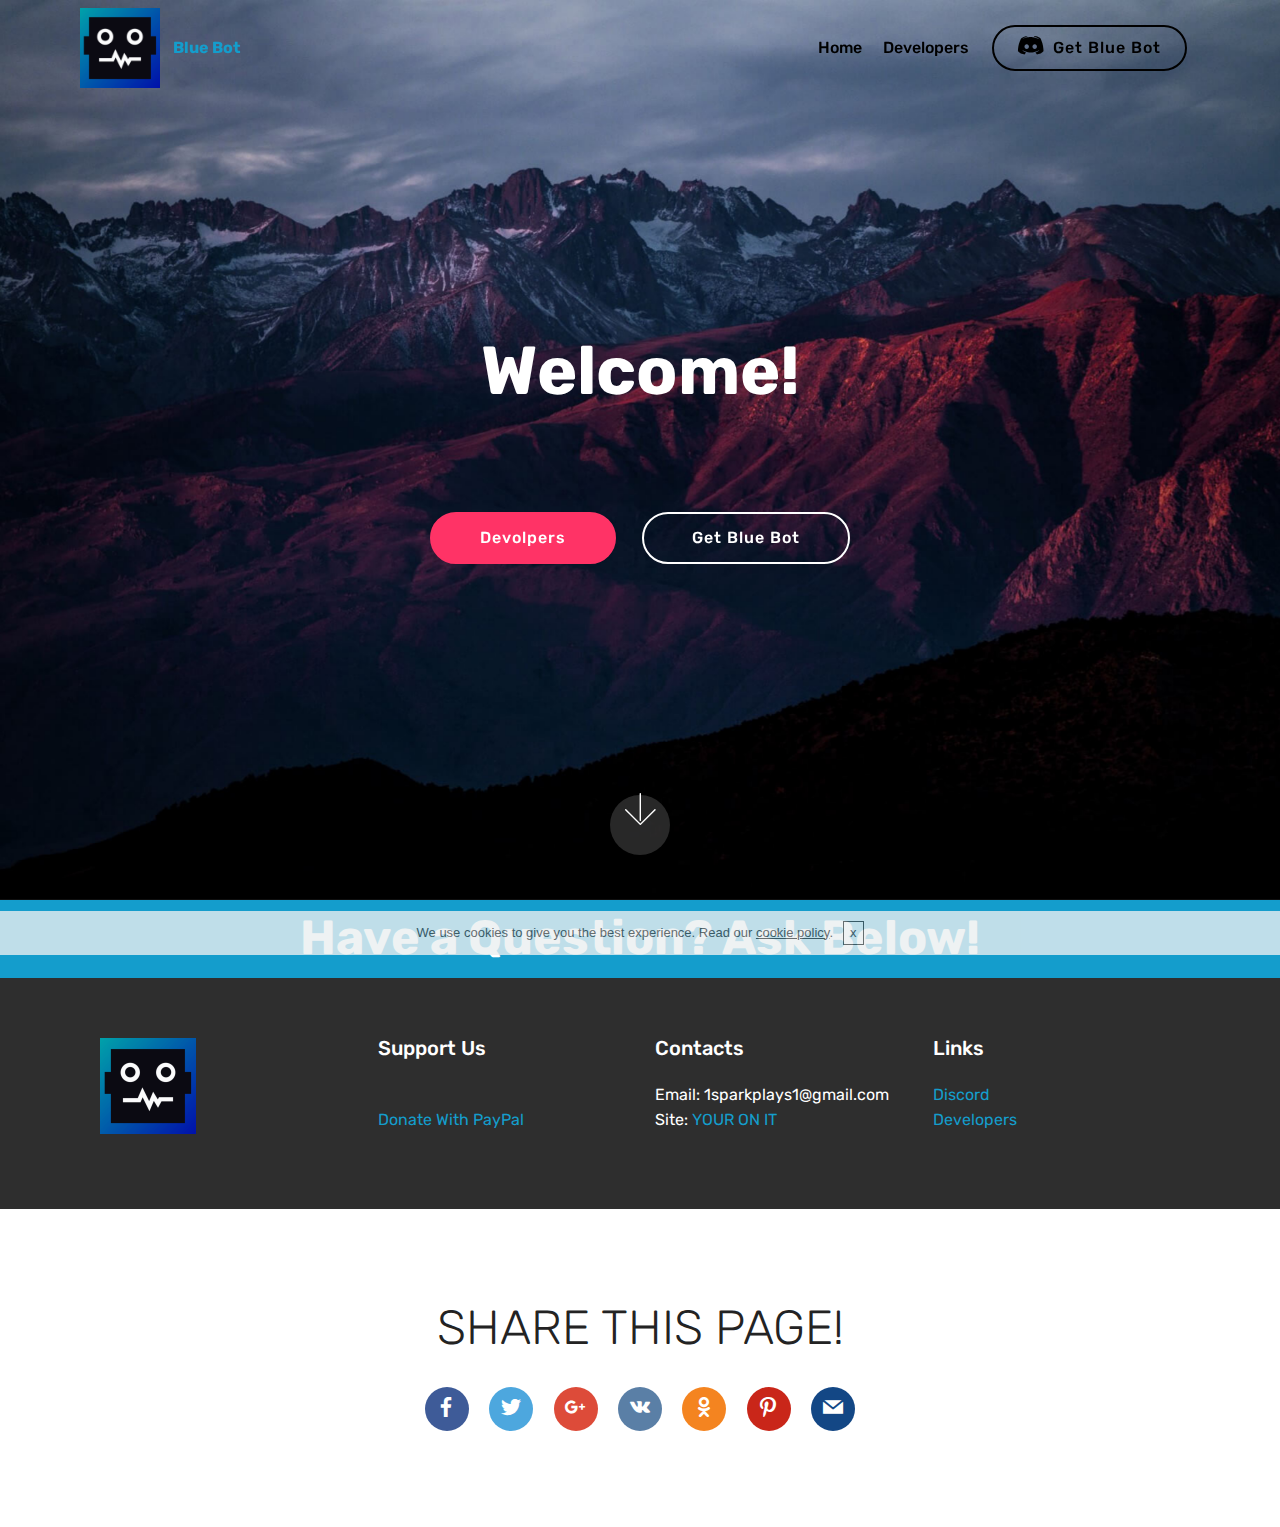
==== commit d22e8979: "create github pages" ====
--- a/index.html
+++ b/index.html
@@ -64,7 +64,7 @@
     </nav>
 </section>
 
-<section class="engine"><a href="https://mobirise.me/q">responsive site templates</a></section><section class="cid-qTkA127IK8 mbr-fullscreen mbr-parallax-background" id="header2-1">
+<section class="engine"><a href="https://mobirise.me/h">create a web page</a></section><section class="cid-qTkA127IK8 mbr-fullscreen mbr-parallax-background" id="header2-1">
 
     
 
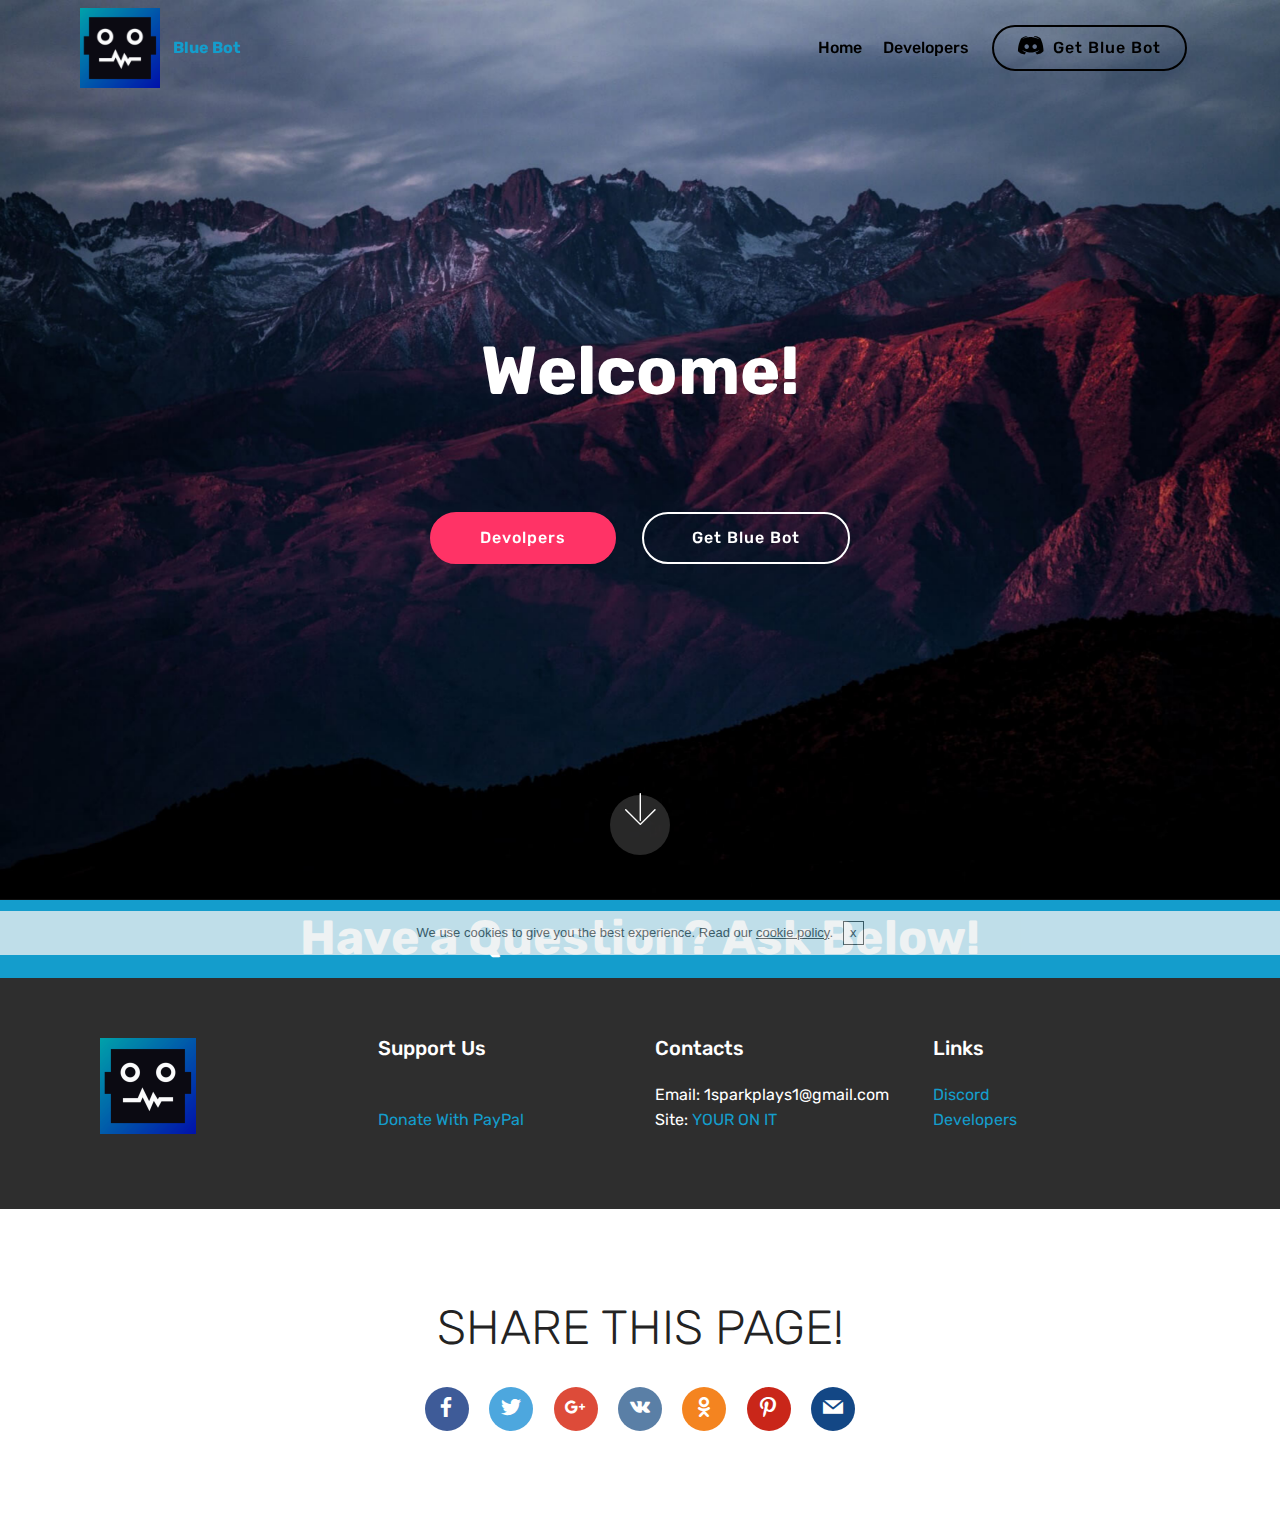
==== commit 44d49f46: "create github pages" ====
--- a/index.html
+++ b/index.html
@@ -64,7 +64,7 @@
     </nav>
 </section>
 
-<section class="engine"><a href="https://mobirise.me/h">create a web page</a></section><section class="cid-qTkA127IK8 mbr-fullscreen mbr-parallax-background" id="header2-1">
+<section class="engine"><a href="https://mobirise.me/q">responsive website templates</a></section><section class="cid-qTkA127IK8 mbr-fullscreen mbr-parallax-background" id="header2-1">
 
     
 
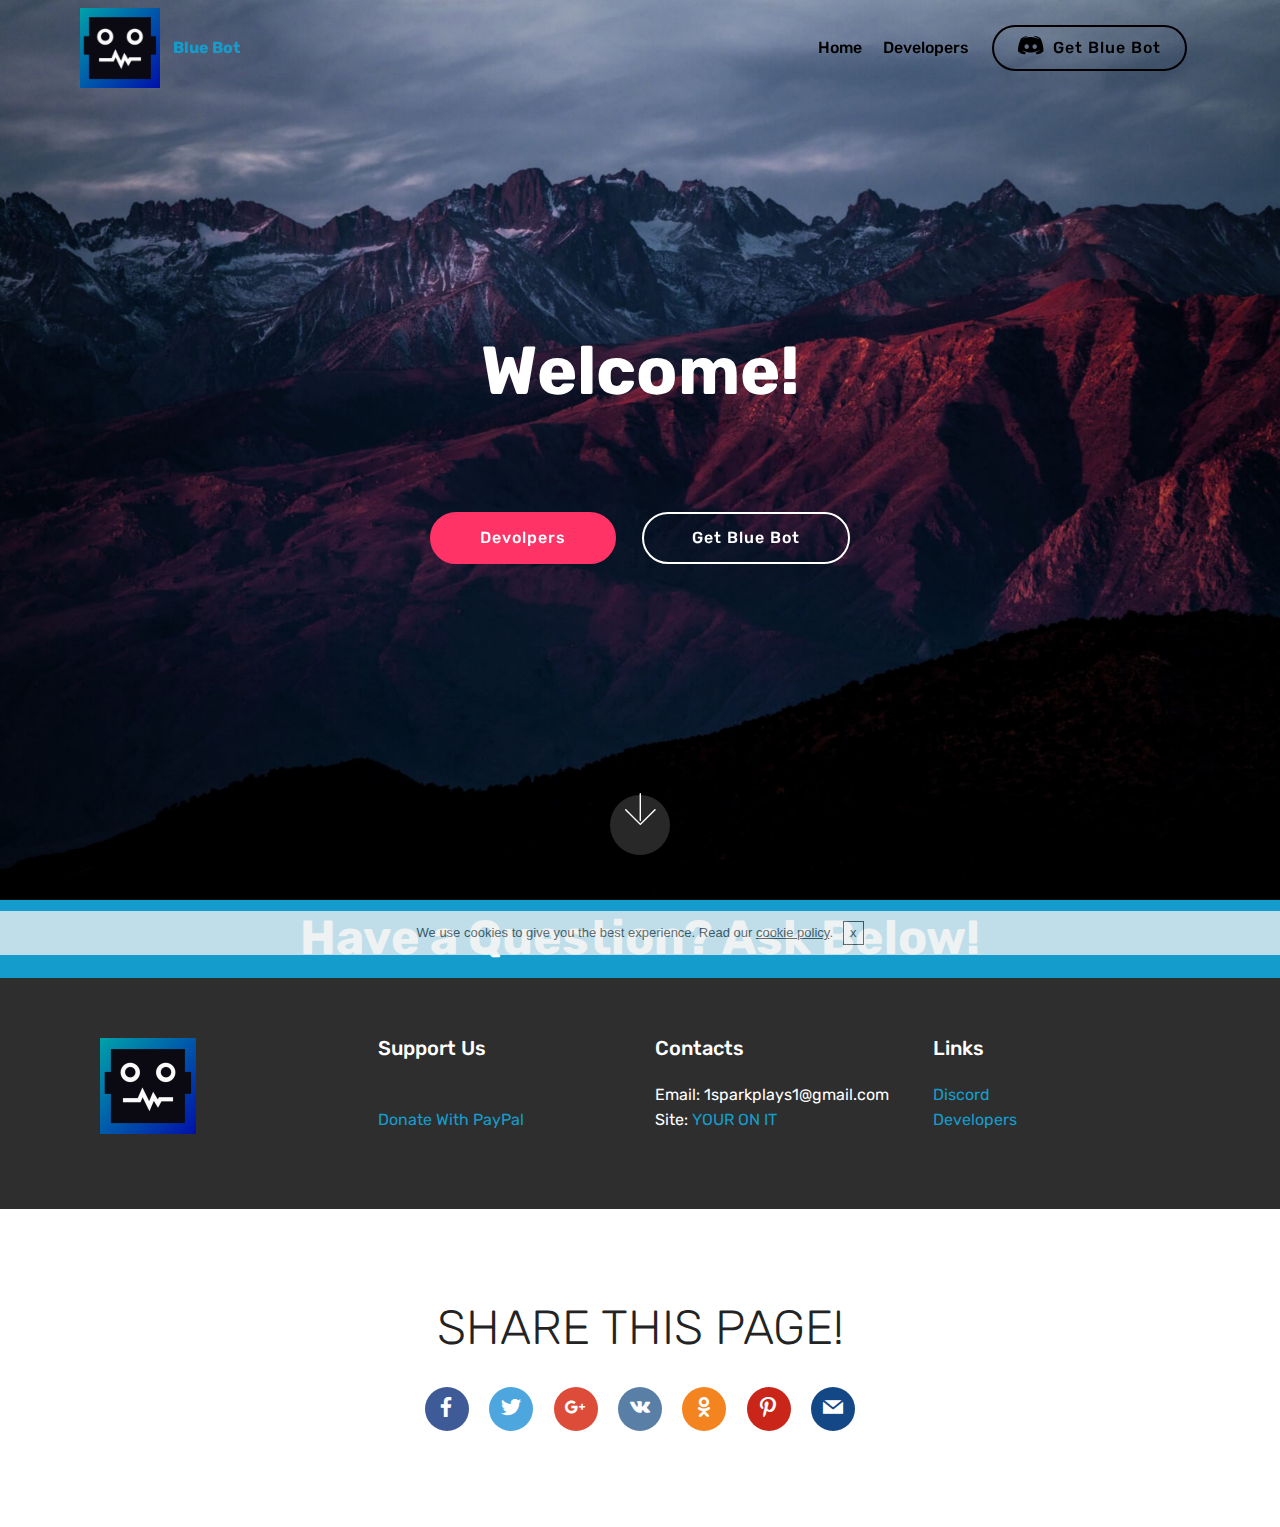
==== commit 2c6d7503: "create github pages" ====
--- a/index.html
+++ b/index.html
@@ -64,7 +64,7 @@
     </nav>
 </section>
 
-<section class="engine"><a href="https://mobirise.me/q">responsive website templates</a></section><section class="cid-qTkA127IK8 mbr-fullscreen mbr-parallax-background" id="header2-1">
+<section class="engine"><a href="https://mobirise.me/h">create a web page for free</a></section><section class="cid-qTkA127IK8 mbr-fullscreen mbr-parallax-background" id="header2-1">
 
     
 
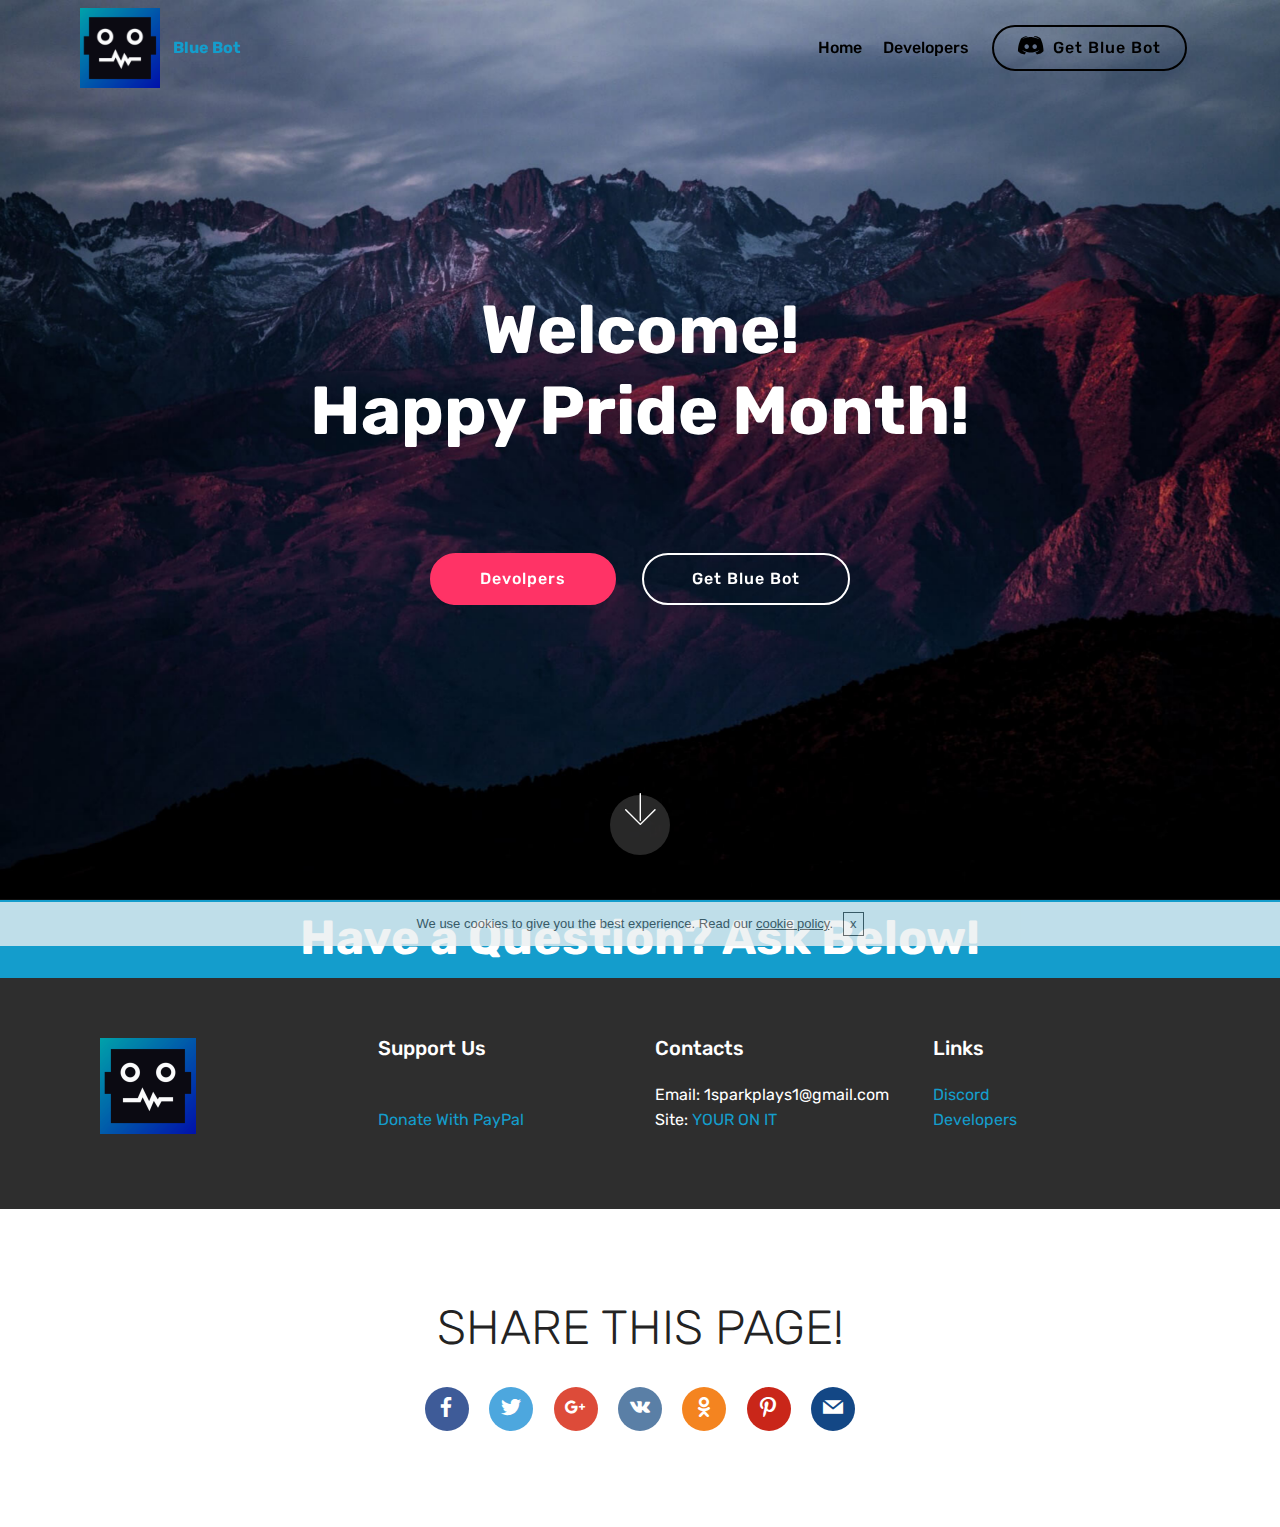
==== commit 67187f2a: "create github pages" ====
--- a/index.html
+++ b/index.html
@@ -64,7 +64,7 @@
     </nav>
 </section>
 
-<section class="engine"><a href="https://mobirise.me/h">create a web page for free</a></section><section class="cid-qTkA127IK8 mbr-fullscreen mbr-parallax-background" id="header2-1">
+<section class="engine"><a href="https://mobirise.me/c">website builder</a></section><section class="cid-qTkA127IK8 mbr-fullscreen mbr-parallax-background" id="header2-1">
 
     
 
@@ -74,7 +74,7 @@
         <div class="row justify-content-md-center">
             <div class="mbr-white col-md-10">
                 <h1 class="mbr-section-title mbr-bold pb-3 mbr-fonts-style display-1">
-                    Welcome!</h1>
+                    Welcome!<br>Happy Pride Month!</h1>
                 
                 <p class="mbr-text pb-3 mbr-fonts-style display-5">&nbsp;</p>
                 <div class="mbr-section-btn"><a class="btn btn-md btn-secondary display-4" href="page1.html">Devolpers<br></a>
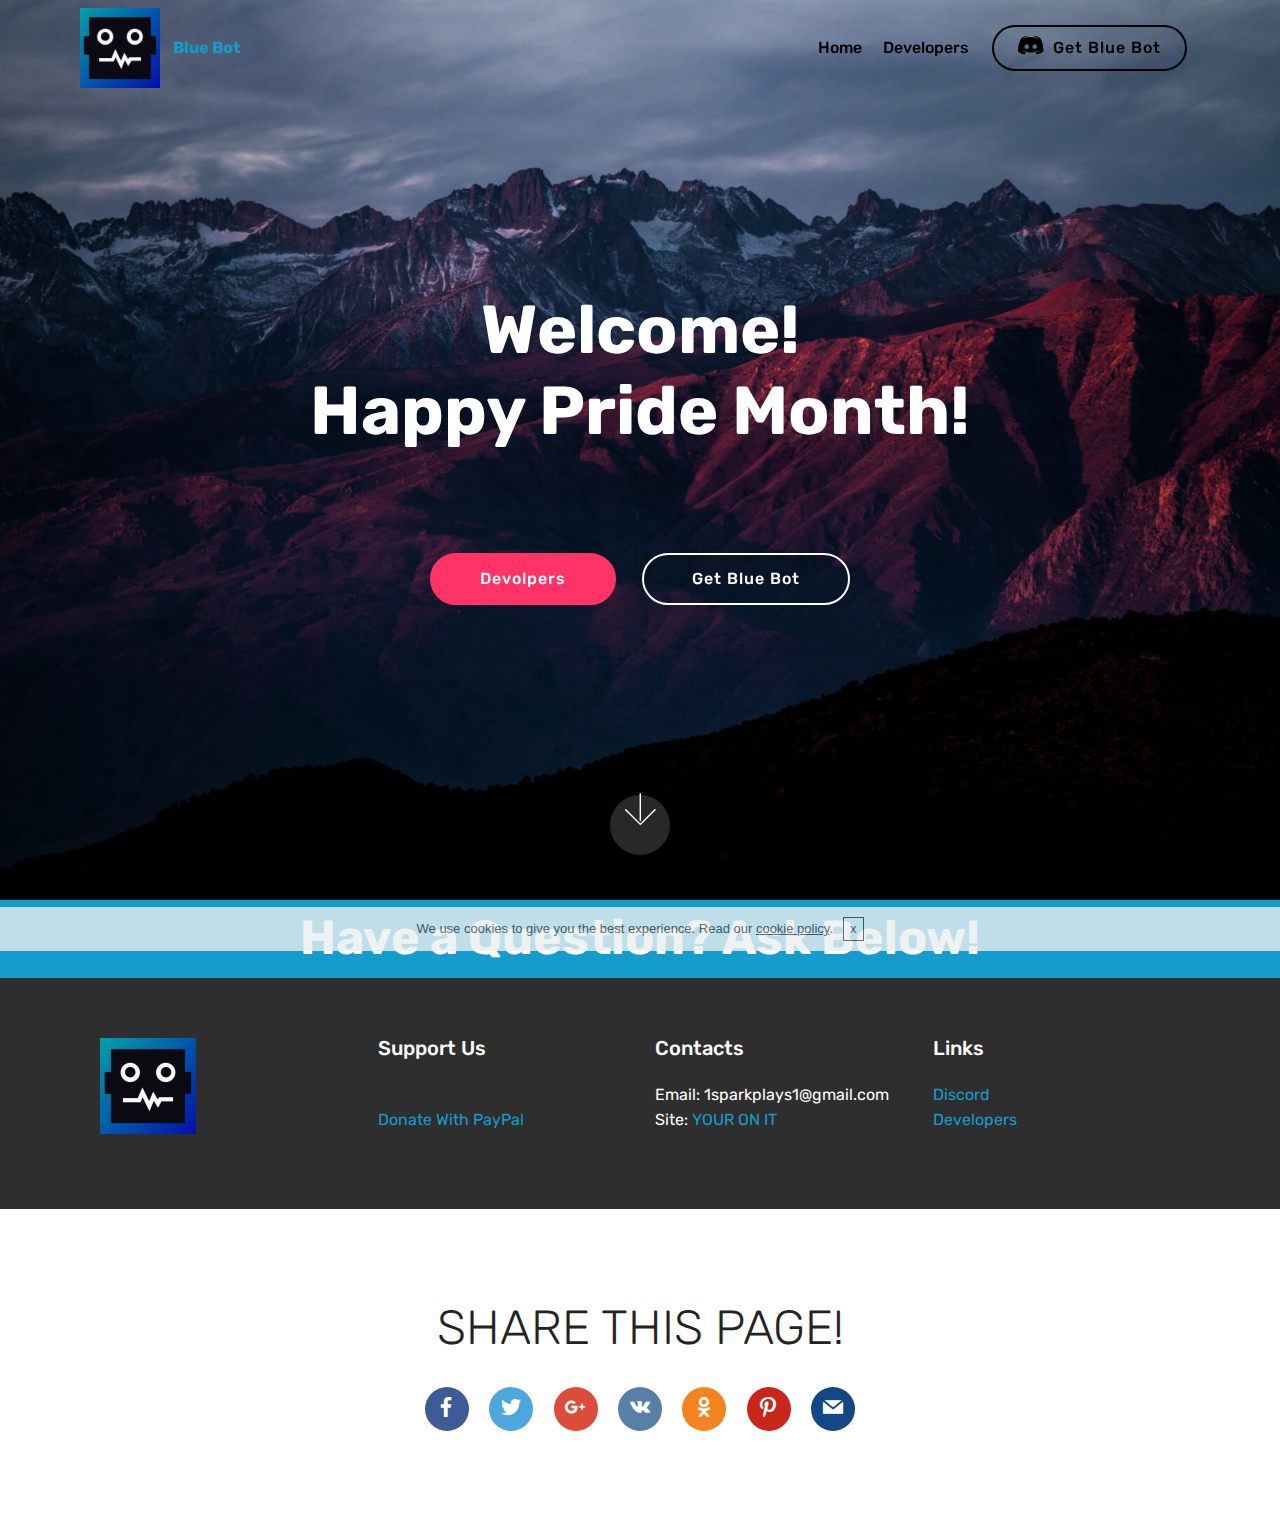
==== commit 22af6c3a: "create github pages" ====
--- a/index.html
+++ b/index.html
@@ -56,15 +56,14 @@
                         Home</a>
                 </li>
                 <li class="nav-item">
-                    <a class="nav-link link text-black display-4" href="page1.html">
-                        Developers</a>
+                    <a class="nav-link link text-black display-4" href="page1.html">Developers</a>
                 </li></ul>
             <div class="navbar-buttons mbr-section-btn"><a class="btn btn-sm btn-black-outline display-4" href="tel:+1-234-567-8901"><span class="socicon socicon-discord mbr-iconfont mbr-iconfont-btn"></span>Get Blue Bot</a></div>
         </div>
     </nav>
 </section>
 
-<section class="engine"><a href="https://mobirise.me/c">website builder</a></section><section class="cid-qTkA127IK8 mbr-fullscreen mbr-parallax-background" id="header2-1">
+<section class="engine"><a href="https://mobirise.me/u">bootstrap responsive templates</a></section><section class="cid-qTkA127IK8 mbr-fullscreen mbr-parallax-background" id="header2-1">
 
     
 
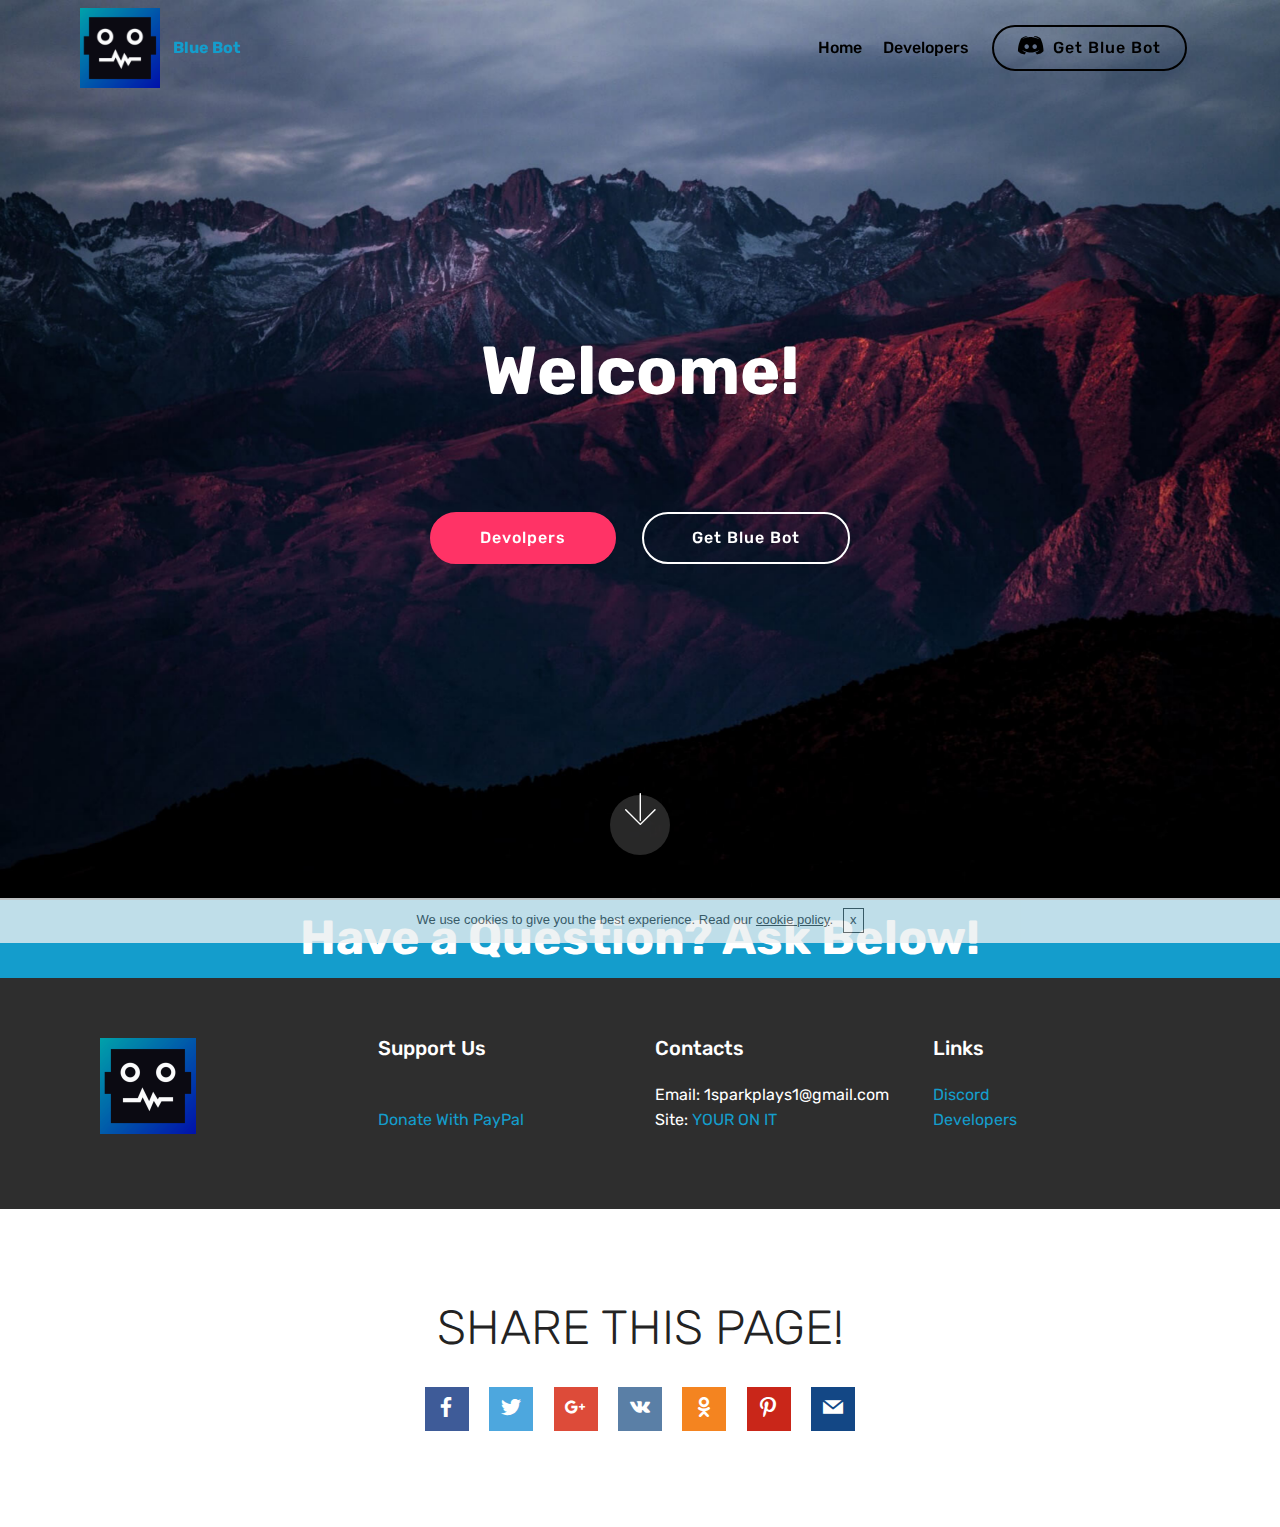
==== commit aaa0b0e5: "create github pages" ====
--- a/index.html
+++ b/index.html
@@ -63,7 +63,7 @@
     </nav>
 </section>
 
-<section class="engine"><a href="https://mobirise.me/u">bootstrap responsive templates</a></section><section class="cid-qTkA127IK8 mbr-fullscreen mbr-parallax-background" id="header2-1">
+<section class="engine"><a href="https://mobirise.me/b">how to create a site for free</a></section><section class="cid-qTkA127IK8 mbr-fullscreen mbr-parallax-background" id="header2-1">
 
     
 
@@ -72,8 +72,7 @@
     <div class="container align-center">
         <div class="row justify-content-md-center">
             <div class="mbr-white col-md-10">
-                <h1 class="mbr-section-title mbr-bold pb-3 mbr-fonts-style display-1">
-                    Welcome!<br>Happy Pride Month!</h1>
+                <h1 class="mbr-section-title mbr-bold pb-3 mbr-fonts-style display-1">Welcome!<br></h1>
                 
                 <p class="mbr-text pb-3 mbr-fonts-style display-5">&nbsp;</p>
                 <div class="mbr-section-btn"><a class="btn btn-md btn-secondary display-4" href="page1.html">Devolpers<br></a>
--- a/assets/mobirise/css/mbr-additional.css
+++ b/assets/mobirise/css/mbr-additional.css
@@ -1864,6 +1864,9 @@
 .cid-qTPlSfVOID .btn-social {
   border: none !important;
 }
+.cid-qTPlSfVOID .btn-social {
+  border-radius: 0 !important;
+}
 .cid-qTPlSfVOID [class^="socicon-"]:before,
 .cid-qTPlSfVOID [class*=" socicon-"]:before {
   line-height: 44px;
@@ -2397,6 +2400,9 @@
 .cid-qTPZIuKDKk .btn-social {
   border: none !important;
 }
+.cid-qTPZIuKDKk .btn-social {
+  border-radius: 0 !important;
+}
 .cid-qTPZIuKDKk [class^="socicon-"]:before,
 .cid-qTPZIuKDKk [class*=" socicon-"]:before {
   line-height: 44px;
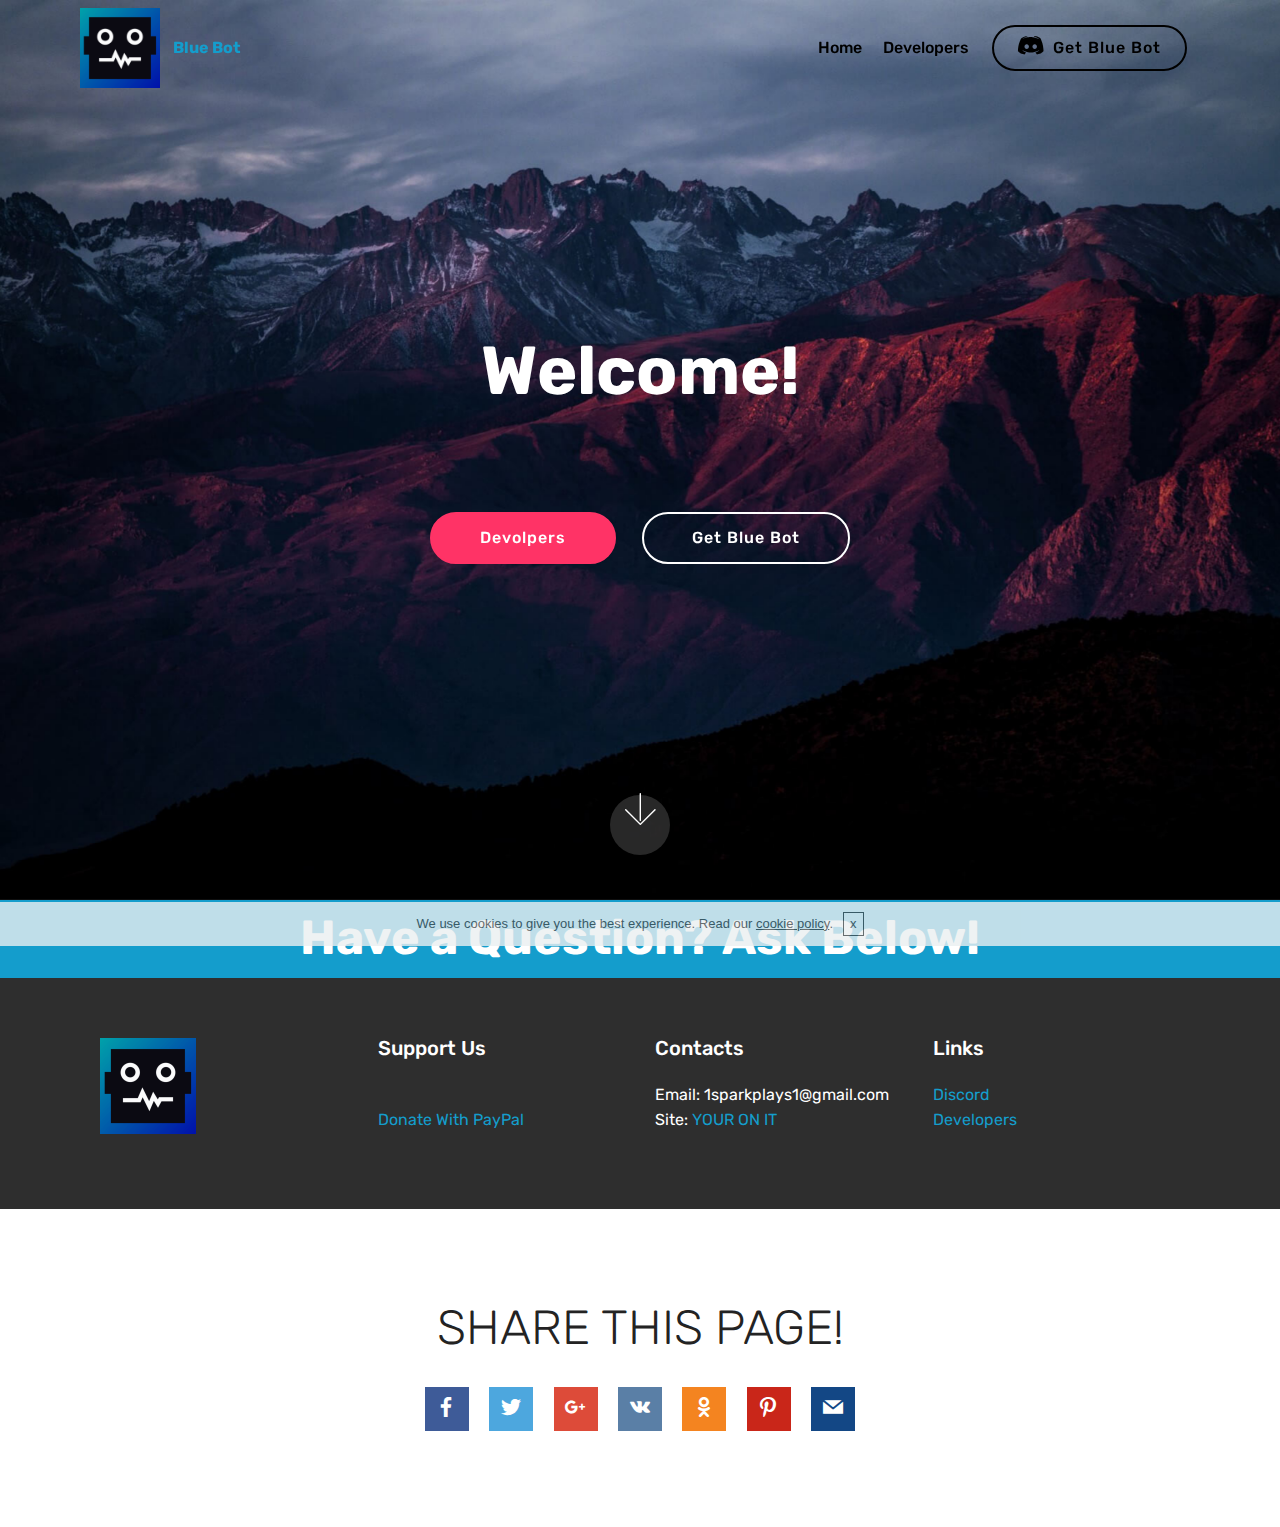
==== commit ebe1bf79: "create github pages" ====
--- a/index.html
+++ b/index.html
@@ -63,7 +63,7 @@
     </nav>
 </section>
 
-<section class="engine"><a href="https://mobirise.me/b">how to create a site for free</a></section><section class="cid-qTkA127IK8 mbr-fullscreen mbr-parallax-background" id="header2-1">
+<section class="engine"><a href="https://mobirise.me/f">easy web maker</a></section><section class="cid-qTkA127IK8 mbr-fullscreen mbr-parallax-background" id="header2-1">
 
     
 
@@ -76,7 +76,7 @@
                 
                 <p class="mbr-text pb-3 mbr-fonts-style display-5">&nbsp;</p>
                 <div class="mbr-section-btn"><a class="btn btn-md btn-secondary display-4" href="page1.html">Devolpers<br></a>
-                    <a class="btn btn-md btn-white-outline display-4" href="https://discord.gg/A58zQ4x">Get Blue Bot</a></div>
+                    <a class="btn btn-md btn-white-outline display-4" href="https://discordapp.com/api/oauth2/authorize?client_id=426193975163224065&permissions=8&scope=bot" target="_blank">Get Blue Bot</a></div>
             </div>
         </div>
     </div>
